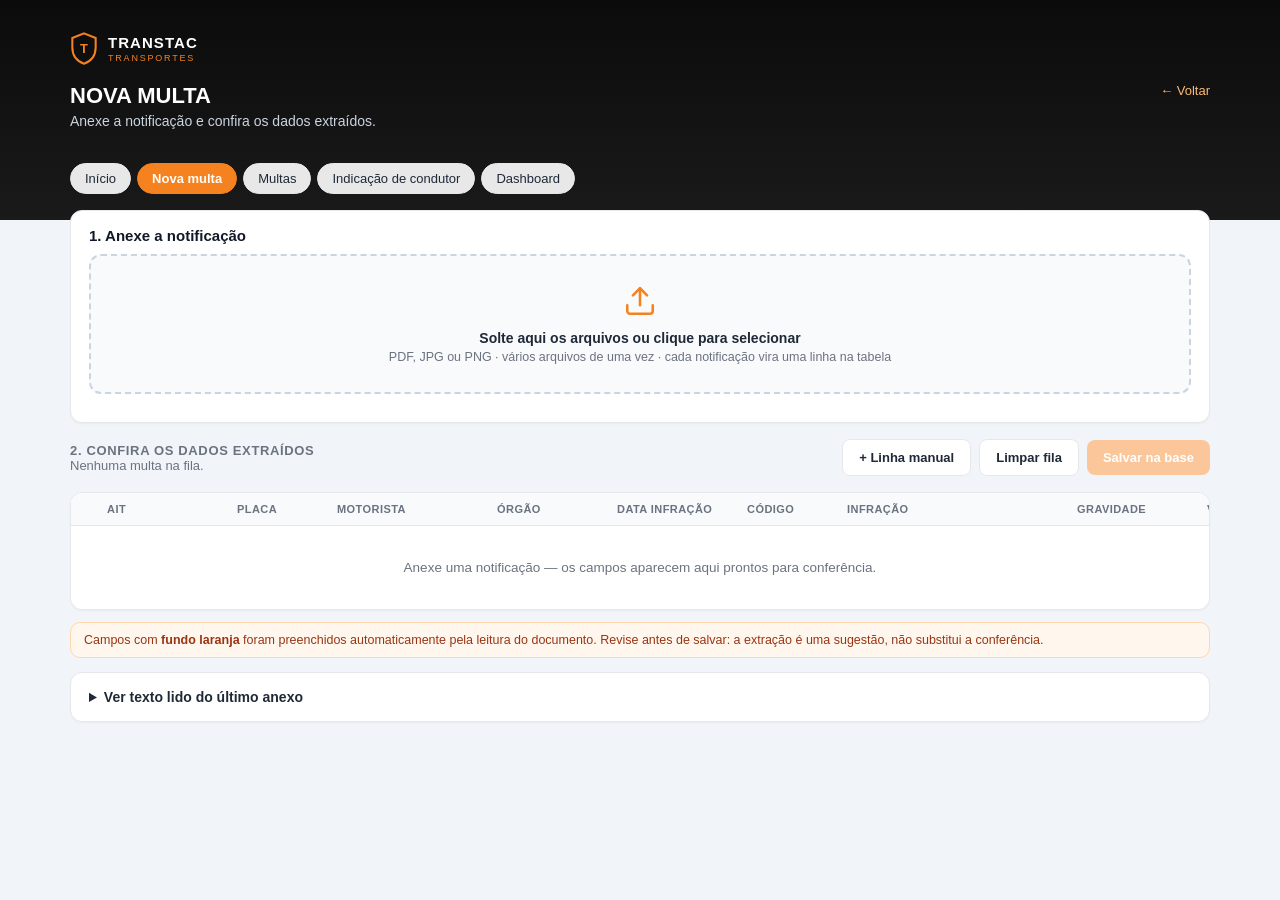
==== cadastro.html @ c2803063 "Initial commit via Netlify [skip ci]" ====
<!DOCTYPE html>
<html lang="pt-BR">
<head>
<meta charset="UTF-8">
<meta name="viewport" content="width=device-width, initial-scale=1.0">
<title>Nova Multa · TRANSTAC</title>
<link rel="stylesheet" href="multas.css">
</head>
<body>
<header></header>

<main>
  <nav class="subnav" id="subnav"></nav>

  <div class="card" style="margin-top:16px">
    <div class="route-name">1. Anexe a notificação</div>
    <div class="dropzone" id="dz">
      <div class="dz-icon">
        <svg width="34" height="34" viewBox="0 0 24 24" fill="none" stroke="currentColor" stroke-width="1.8" stroke-linecap="round" stroke-linejoin="round">
          <path d="M21 15v4a2 2 0 0 1-2 2H5a2 2 0 0 1-2-2v-4"></path>
          <polyline points="17 8 12 3 7 8"></polyline>
          <line x1="12" y1="3" x2="12" y2="15"></line>
        </svg>
      </div>
      <div class="dz-main">Solte aqui os arquivos ou clique para selecionar</div>
      <div class="dz-sub">PDF, JPG ou PNG · vários arquivos de uma vez · cada notificação vira uma linha na tabela</div>
      <input type="file" id="fileInput" multiple accept=".pdf,.jpg,.jpeg,.png,image/*,application/pdf">
    </div>
    <div class="progress" id="prog" style="display:none"><i></i></div>
    <div class="meta" id="progTxt"></div>
    <div class="file-list" id="fileList"></div>
  </div>

  <div class="toolbar">
    <div>
      <div class="section-title" style="margin:0">2. Confira os dados extraídos</div>
      <div class="status" id="resumo">Nenhuma multa na fila.</div>
    </div>
    <div class="row" style="gap:8px">
      <button class="ghost-btn" id="btnLinha">+ Linha manual</button>
      <button class="ghost-btn" id="btnLimpar">Limpar fila</button>
      <button class="save-btn" id="btnSalvar" disabled>Salvar na base</button>
    </div>
  </div>

  <div class="table-wrap">
    <table class="data" id="tabela">
      <thead>
        <tr>
          <th style="width:34px"></th>
          <th style="min-width:130px">AIT</th>
          <th style="min-width:100px">Placa</th>
          <th style="min-width:160px">Motorista</th>
          <th style="min-width:120px">Órgão</th>
          <th style="min-width:130px">Data infração</th>
          <th style="min-width:100px">Código</th>
          <th style="min-width:230px">Infração</th>
          <th style="min-width:130px">Gravidade</th>
          <th style="min-width:120px">Valor</th>
          <th style="min-width:130px">Vencimento</th>
          <th style="min-width:140px">Prazo indicação</th>
          <th style="min-width:150px">Status</th>
          <th style="min-width:110px">Anexo</th>
        </tr>
      </thead>
      <tbody id="tbody"></tbody>
    </table>
    <div class="empty" id="vazio">Anexe uma notificação — os campos aparecem aqui prontos para conferência.</div>
  </div>

  <div class="hint">
    Campos com <b>fundo laranja</b> foram preenchidos automaticamente pela leitura do documento.
    Revise antes de salvar: a extração é uma sugestão, não substitui a conferência.
  </div>

  <details class="card" style="margin-top:14px">
    <summary style="cursor:pointer;font-weight:600;font-size:14px">Ver texto lido do último anexo</summary>
    <pre id="rawText" style="white-space:pre-wrap;font-size:12px;color:#6b7280;margin:12px 0 0;max-height:280px;overflow:auto"></pre>
  </details>
</main>

<script src="app.js"></script>
<script>
montarHeader('NOVA MULTA', 'Anexe a notificação e confira os dados extraídos.', 'index.html');
montarSubnav('cadastro.html');

let fila = [];   // linhas em edicao
let anexos = []; // arquivos processados

const tbody = document.getElementById('tbody');
const vazio = document.getElementById('vazio');
const dz = document.getElementById('dz');
const fileInput = document.getElementById('fileInput');
const prog = document.getElementById('prog');
const progTxt = document.getElementById('progTxt');

/* ---------- dropzone ---------- */
dz.addEventListener('click', () => fileInput.click());
dz.addEventListener('dragover', e => { e.preventDefault(); dz.classList.add('drag'); });
dz.addEventListener('dragleave', () => dz.classList.remove('drag'));
dz.addEventListener('drop', e => {
  e.preventDefault(); dz.classList.remove('drag');
  processar(Array.from(e.dataTransfer.files));
});
fileInput.addEventListener('change', e => { processar(Array.from(e.target.files)); fileInput.value = ''; });

function lerArquivo(f) {
  return new Promise((ok, err) => {
    const r = new FileReader();
    r.onload = () => ok(r.result);
    r.onerror = () => err(new Error('Não foi possível ler ' + f.name));
    r.readAsDataURL(f);
  });
}
function setProgresso(p, txt) {
  prog.style.display = p === null ? 'none' : 'block';
  if (p !== null) prog.firstElementChild.style.width = Math.round(p * 100) + '%';
  progTxt.textContent = txt || '';
}

async function processar(arquivos) {
  if (!arquivos.length) return;
  for (let i = 0; i < arquivos.length; i++) {
    const f = arquivos[i];
    const rotulo = '(' + (i + 1) + '/' + arquivos.length + ') ' + f.name;
    setProgresso(0.05, 'Lendo ' + rotulo + '…');
    try {
      const dataUrl = await lerArquivo(f);
      setProgresso(0.25, 'Extraindo dados de ' + rotulo + '…');
      const r = await api('ocr', {
        arquivo: dataUrl, nome: f.name, mime: f.type,
        onProgress: p => setProgresso(0.25 + p * 0.7, 'Extraindo dados de ' + rotulo + '…')
      });
      document.getElementById('rawText').textContent = r.texto || '(sem texto)';
      const campos = r.campos || {};
      campos.anexoNome = r.anexoNome || f.name;
      campos.anexoUrl = r.anexoUrl || '';
      campos._arquivo = r.anexoUrl ? '' : dataUrl;   // guarda base64 se a API ainda nao salvou
      addLinha(campos);
      anexos.push({ nome: f.name, tamanho: f.size });
      toast('Dados extraídos de ' + f.name);
    } catch (e) {
      toast('Falha em ' + f.name + ': ' + e.message, 5000);
      addLinha({ anexoNome: f.name, _guessed: [] });
    }
  }
  setProgresso(null, '');
  renderAnexos();
}

function renderAnexos() {
  document.getElementById('fileList').innerHTML = anexos.map((a, i) =>
    '<div class="file-item"><span class="fname">' + esc(a.nome) + '</span>' +
    '<span class="fsize">' + (a.tamanho / 1024).toFixed(0) + ' KB</span>' +
    '<button class="fdel" data-i="' + i + '" title="Remover da lista">&times;</button></div>'
  ).join('');
  $$('#fileList .fdel').forEach(b => b.onclick = () => { anexos.splice(+b.dataset.i, 1); renderAnexos(); });
}

/* ---------- tabela ---------- */
function addLinha(campos) {
  const base = {
    id: '', ait: '', placa: '', motorista: '', orgao: '', dataInfracao: '', horaInfracao: '',
    codigoInfracao: '', descricaoInfracao: '', gravidade: '', pontos: '', valor: '',
    vencimento: '', prazoIndicacao: '', statusIndicacao: 'NAO_APLICA', status: 'RECEBIDA',
    local: '', municipio: '', uf: '', observacoes: '', anexoNome: '', anexoUrl: '', _guessed: []
  };
  fila.push(Object.assign(base, campos));
  render();
}

function opt(lista, sel, mapa) {
  return lista.map(o => {
    const v = mapa ? o.v : o, t = mapa ? o.label : o;
    return '<option value="' + esc(v) + '"' + (String(sel) === String(v) ? ' selected' : '') + '>' + esc(t) + '</option>';
  }).join('');
}

function render() {
  vazio.style.display = fila.length ? 'none' : 'block';
  document.getElementById('btnSalvar').disabled = !fila.length;
  document.getElementById('resumo').textContent = fila.length
    ? fila.length + ' multa(s) na fila · total ' + brl(fila.reduce((s, m) => s + numero(m.valor), 0))
    : 'Nenhuma multa na fila.';

  tbody.innerHTML = fila.map((m, i) => {
    const g = k => (m._guessed || []).includes(k) ? ' class="guessed"' : '';
    const inp = (k, tipo, extra) => '<input data-i="' + i + '" data-k="' + k + '" type="' + (tipo || 'text') +
      '" value="' + esc(tipo === 'date' ? iso(m[k]) : m[k]) + '" ' + (extra || '') + '>';
    return '<tr>' +
      '<td class="center"><button class="fdel" data-del="' + i + '" title="Remover linha">&times;</button></td>' +
      '<td' + g('ait') + '>' + inp('ait') + '</td>' +
      '<td' + g('placa') + '>' + inp('placa', 'text', 'style="text-transform:uppercase"') + '</td>' +
      '<td>' + inp('motorista') + '</td>' +
      '<td' + g('orgao') + '><select data-i="' + i + '" data-k="orgao"><option value=""></option>' + opt(ORGAOS, m.orgao) + '</select></td>' +
      '<td' + g('dataInfracao') + '>' + inp('dataInfracao', 'date') + '</td>' +
      '<td' + g('codigoInfracao') + '>' + inp('codigoInfracao') + '</td>' +
      '<td' + g('descricaoInfracao') + '>' + inp('descricaoInfracao') + '</td>' +
      '<td' + g('gravidade') + '><select data-i="' + i + '" data-k="gravidade"><option value=""></option>' +
        GRAVIDADES.map(x => '<option value="' + x + '"' + (m.gravidade === x ? ' selected' : '') + '>' + GRAV_LABEL[x] + '</option>').join('') +
      '</select></td>' +
      '<td' + g('valor') + '>' + inp('valor', 'number', 'step="0.01" min="0"') + '</td>' +
      '<td' + g('vencimento') + '>' + inp('vencimento', 'date') + '</td>' +
      '<td' + g('prazoIndicacao') + '>' + inp('prazoIndicacao', 'date') + '</td>' +
      '<td><select data-i="' + i + '" data-k="status">' + opt(STATUS, m.status, true) + '</select></td>' +
      '<td class="mono" style="font-size:12px;color:#6b7280">' + (m.anexoNome ? esc(m.anexoNome).slice(0, 18) : '—') + '</td>' +
    '</tr>';
  }).join('');

  $$('#tbody input, #tbody select').forEach(el => {
    el.addEventListener('input', () => {
      const m = fila[+el.dataset.i], k = el.dataset.k;
      m[k] = el.type === 'date' ? el.value : el.value;
      if (k === 'placa') m.placa = el.value.toUpperCase().replace(/[^A-Z0-9]/g, '');
      if (k === 'valor') document.getElementById('resumo').textContent =
        fila.length + ' multa(s) na fila · total ' + brl(fila.reduce((s, x) => s + numero(x.valor), 0));
    });
  });
  $$('#tbody [data-del]').forEach(b => b.onclick = () => { fila.splice(+b.dataset.del, 1); render(); });
}

/* ---------- acoes ---------- */
document.getElementById('btnLinha').onclick = () => addLinha({});
document.getElementById('btnLimpar').onclick = () => {
  if (fila.length && !confirm('Descartar as ' + fila.length + ' linha(s) da fila?')) return;
  fila = []; anexos = []; renderAnexos(); render();
};
document.getElementById('btnSalvar').onclick = async () => {
  const faltando = fila.filter(m => !m.placa || !m.dataInfracao);
  if (faltando.length && !confirm(faltando.length + ' linha(s) sem placa ou data da infração. Salvar assim mesmo?')) return;
  const btn = document.getElementById('btnSalvar');
  btn.disabled = true; btn.textContent = 'Salvando…';
  try {
    const itens = fila.map(m => {
      const o = {}; CAMPOS.forEach(k => { if (m[k] !== undefined) o[k] = m[k]; });
      o.valor = numero(m.valor);
      o._arquivo = m._arquivo || '';
      return o;
    });
    await api('salvar', { itens });
    toast('Salvo: ' + itens.length + ' multa(s).');
    fila = []; anexos = []; renderAnexos(); render();
  } catch (e) {
    toast('Erro ao salvar: ' + e.message, 5000);
  } finally {
    btn.textContent = 'Salvar na base'; btn.disabled = !fila.length;
  }
};

render();
</script>
</body>
</html>
---- multas.css ----
/* ==========================================================
   TRANSTAC - Controle de Multas
   Base identica ao shared.css do Portal TRANSTAC + extensoes
   ========================================================== */
:root {
  --bg: #0b0b0c;
  --card: #ffffff;
  --accent: #f5821f;
  --accent-dark: #c2590f;
  --text: #1f2937;
  --muted: #6b7280;
  --border: #e5e7eb;
  --ok: #059669;
  --warn: #d97706;
  --danger: #dc2626;
  --info: #2563eb;
}
* { box-sizing: border-box; }
body {
  margin: 0;
  font-family: -apple-system, BlinkMacSystemFont, "Segoe UI", Roboto, Arial, sans-serif;
  background: linear-gradient(180deg, #0b0b0c 0%, #1a1a1a 220px, #f1f5f9 220px);
  color: var(--text);
  min-height: 100vh;
}
header {
  padding: 32px 20px 16px;
  max-width: 1180px;
  margin: 0 auto;
  display: flex;
  justify-content: space-between;
  align-items: flex-start;
  gap: 12px;
  flex-wrap: wrap;
}
header h1 { color: #fff; font-size: 22px; margin: 0 0 4px; }
header p { color: #cbd5e1; margin: 0; font-size: 14px; }
header a.home-link { color: #fdba74; font-size: 13px; text-decoration: none; }
header a.home-link:hover { text-decoration: underline; }
.brand {
  flex-basis: 100%;
  display: flex;
  align-items: center;
  gap: 10px;
  margin-bottom: 6px;
}
.brand-mark { width: 28px; height: 33px; flex-shrink: 0; color: var(--accent); }
.brand-word {
  font-weight: 800;
  font-size: 15px;
  letter-spacing: 0.07em;
  color: #fff;
  line-height: 1.15;
}
.brand-word small {
  display: block;
  font-weight: 500;
  font-size: 9px;
  letter-spacing: 0.2em;
  color: var(--accent);
  margin-top: 2px;
}
main { max-width: 1180px; margin: 0 auto; padding: 0 20px 60px; }
.narrow { max-width: 960px; }
.toolbar {
  display: flex;
  justify-content: space-between;
  align-items: center;
  margin: 16px 0;
  gap: 12px;
  flex-wrap: wrap;
}
.toolbar .status { font-size: 13px; color: var(--muted); }
button.reload {
  background: #fff;
  border: 1px solid var(--border);
  border-radius: 8px;
  padding: 8px 14px;
  font-size: 13px;
  cursor: pointer;
  color: var(--text);
}
button.reload:hover { background: #f8fafc; }
.grid { display: grid; gap: 14px; }
.card {
  background: var(--card);
  border: 1px solid var(--border);
  border-radius: 12px;
  padding: 16px 18px;
  box-shadow: 0 1px 2px rgba(0,0,0,0.04);
}
.card .route-name {
  font-weight: 600;
  font-size: 15px;
  margin-bottom: 10px;
  color: #111827;
}
.row { display: flex; gap: 10px; flex-wrap: wrap; align-items: center; }
.row .field { flex: 1 1 200px; min-width: 160px; }
.row .field.sm { flex: 1 1 130px; min-width: 120px; }
.row .field.lg { flex: 1 1 100%; }
.row label {
  display: block;
  font-size: 11px;
  text-transform: uppercase;
  letter-spacing: 0.03em;
  color: var(--muted);
  margin-bottom: 4px;
}
.row input,
.row select,
.row textarea {
  width: 100%;
  padding: 9px 10px;
  border-radius: 8px;
  border: 1px solid var(--border);
  font-size: 14px;
  background: #fff;
  font-family: inherit;
}
.row textarea { resize: vertical; min-height: 62px; }
.row input:focus,
.row select:focus,
.row textarea:focus { outline: 2px solid var(--accent); outline-offset: 1px; }
.save-btn {
  background: var(--accent);
  color: #fff;
  border: none;
  border-radius: 8px;
  padding: 10px 16px;
  font-size: 13px;
  font-weight: 600;
  cursor: pointer;
  white-space: nowrap;
}
.save-btn:hover { background: var(--accent-dark); }
.save-btn:disabled { background: #fbc79a; cursor: default; }
.ghost-btn {
  background: #fff;
  color: var(--text);
  border: 1px solid var(--border);
  border-radius: 8px;
  padding: 10px 16px;
  font-size: 13px;
  font-weight: 600;
  cursor: pointer;
}
.ghost-btn:hover { background: #f8fafc; }
.meta { font-size: 11.5px; color: var(--muted); margin-top: 8px; }
.meta.saved { color: var(--ok); }
.toast {
  position: fixed;
  bottom: 20px;
  left: 50%;
  transform: translateX(-50%);
  background: #111827;
  color: #fff;
  padding: 10px 18px;
  border-radius: 8px;
  font-size: 13px;
  opacity: 0;
  pointer-events: none;
  transition: opacity 0.25s ease;
  z-index: 60;
}
.toast.show { opacity: 1; }

/* Hub page */
.hub-grid {
  display: grid;
  grid-template-columns: repeat(auto-fit, minmax(220px, 1fr));
  gap: 16px;
  margin-top: 24px;
}
.hub-card {
  background: #fff;
  border: 1px solid var(--border);
  border-radius: 14px;
  padding: 28px 22px;
  text-decoration: none;
  color: var(--text);
  display: block;
  transition: transform 0.15s ease, box-shadow 0.15s ease;
}
.hub-card:hover { transform: translateY(-2px); box-shadow: 0 8px 20px rgba(0,0,0,0.08); }
.hub-card .tag {
  display: inline-block;
  font-size: 11px;
  text-transform: uppercase;
  letter-spacing: 0.04em;
  color: var(--accent);
  font-weight: 700;
  margin-bottom: 8px;
}
.hub-card h2 { font-size: 18px; margin: 0 0 6px; }
.hub-card p { font-size: 13.5px; color: var(--muted); margin: 0; }

/* ============ Extensoes do modulo de MULTAS ============ */

.subnav {
  display: flex;
  gap: 6px;
  flex-wrap: wrap;
  margin: 18px 0 4px;
}
.subnav a {
  background: rgba(255,255,255,0.9);
  border: 1px solid var(--border);
  border-radius: 999px;
  padding: 7px 14px;
  font-size: 13px;
  text-decoration: none;
  color: var(--text);
  font-weight: 500;
}
.subnav a:hover { background: #fff; border-color: #cbd5e1; }
.subnav a.active {
  background: var(--accent);
  border-color: var(--accent);
  color: #fff;
  font-weight: 600;
}

.section-title {
  font-size: 13px;
  text-transform: uppercase;
  letter-spacing: 0.05em;
  color: var(--muted);
  font-weight: 700;
  margin: 26px 0 10px;
}

/* Dropzone de anexo */
.dropzone {
  border: 2px dashed #cbd5e1;
  border-radius: 12px;
  background: #f8fafc;
  padding: 28px 20px;
  text-align: center;
  cursor: pointer;
  transition: border-color .15s ease, background .15s ease;
}
.dropzone:hover, .dropzone.drag {
  border-color: var(--accent);
  background: #fff7ed;
}
.dropzone .dz-icon { color: var(--accent); margin-bottom: 8px; }
.dropzone .dz-main { font-weight: 600; font-size: 14px; }
.dropzone .dz-sub { font-size: 12.5px; color: var(--muted); margin-top: 4px; }
.dropzone input[type=file] { display: none; }

.file-list { margin-top: 12px; display: grid; gap: 8px; }
.file-item {
  display: flex;
  align-items: center;
  gap: 10px;
  border: 1px solid var(--border);
  border-radius: 10px;
  padding: 9px 12px;
  font-size: 13px;
  background: #fff;
}
.file-item .fname { flex: 1; overflow: hidden; text-overflow: ellipsis; white-space: nowrap; }
.file-item .fsize { color: var(--muted); font-size: 12px; }
.file-item .fdel {
  border: none; background: none; color: var(--muted);
  cursor: pointer; font-size: 16px; line-height: 1;
}
.file-item .fdel:hover { color: var(--danger); }

.progress {
  height: 6px;
  background: #e5e7eb;
  border-radius: 999px;
  overflow: hidden;
  margin-top: 12px;
}
.progress > i {
  display: block;
  height: 100%;
  width: 0;
  background: var(--accent);
  transition: width .3s ease;
}

/* Tabelas */
.table-wrap {
  background: #fff;
  border: 1px solid var(--border);
  border-radius: 12px;
  overflow: auto;
  box-shadow: 0 1px 2px rgba(0,0,0,0.04);
}
table.data {
  width: 100%;
  border-collapse: collapse;
  font-size: 13px;
  min-width: 860px;
}
table.data thead th {
  position: sticky;
  top: 0;
  background: #f8fafc;
  text-align: left;
  font-size: 11px;
  text-transform: uppercase;
  letter-spacing: 0.04em;
  color: var(--muted);
  font-weight: 700;
  padding: 10px 12px;
  border-bottom: 1px solid var(--border);
  white-space: nowrap;
}
table.data tbody td {
  padding: 10px 12px;
  border-bottom: 1px solid #f1f5f9;
  vertical-align: middle;
}
table.data tbody tr:hover { background: #fffaf5; }
table.data tbody tr:last-child td { border-bottom: none; }
table.data td.num { text-align: right; font-variant-numeric: tabular-nums; white-space: nowrap; }
table.data td.center { text-align: center; }
table.data .mono { font-variant-numeric: tabular-nums; }
table.data input, table.data select {
  width: 100%;
  padding: 6px 8px;
  border: 1px solid transparent;
  border-radius: 6px;
  font-size: 13px;
  background: transparent;
  font-family: inherit;
  color: inherit;
}
table.data input:hover, table.data select:hover { border-color: var(--border); background: #fff; }
table.data input:focus, table.data select:focus {
  outline: 2px solid var(--accent);
  outline-offset: 0;
  background: #fff;
}
table.data td.guessed input { background: #fff7ed; border-color: #fed7aa; }

.empty {
  padding: 34px 20px;
  text-align: center;
  color: var(--muted);
  font-size: 13.5px;
}

/* Badges de status */
.badge {
  display: inline-block;
  padding: 3px 9px;
  border-radius: 999px;
  font-size: 11px;
  font-weight: 700;
  letter-spacing: 0.02em;
  white-space: nowrap;
  border: 1px solid transparent;
}
.badge.recebida   { background:#eff6ff; color:#1d4ed8; border-color:#bfdbfe; }
.badge.indicacao  { background:#f5f3ff; color:#6d28d9; border-color:#ddd6fe; }
.badge.recurso    { background:#fefce8; color:#a16207; border-color:#fde68a; }
.badge.apagar     { background:#fff7ed; color:#c2410c; border-color:#fed7aa; }
.badge.paga       { background:#ecfdf5; color:#047857; border-color:#a7f3d0; }
.badge.cancelada  { background:#f3f4f6; color:#4b5563; border-color:#e5e7eb; }
.badge.vencida    { background:#fef2f2; color:#b91c1c; border-color:#fecaca; }
.badge.leve       { background:#ecfdf5; color:#047857; border-color:#a7f3d0; }
.badge.media      { background:#fefce8; color:#a16207; border-color:#fde68a; }
.badge.grave      { background:#fff7ed; color:#c2410c; border-color:#fed7aa; }
.badge.gravissima { background:#fef2f2; color:#b91c1c; border-color:#fecaca; }

.pill-prazo { font-size: 12px; font-weight: 600; white-space: nowrap; }
.pill-prazo.ok { color: var(--ok); }
.pill-prazo.warn { color: var(--warn); }
.pill-prazo.late { color: var(--danger); }

/* KPIs */
.kpi-grid {
  display: grid;
  grid-template-columns: repeat(auto-fit, minmax(190px, 1fr));
  gap: 14px;
  margin-top: 8px;
}
.kpi {
  background: #fff;
  border: 1px solid var(--border);
  border-radius: 12px;
  padding: 16px 18px;
  box-shadow: 0 1px 2px rgba(0,0,0,0.04);
}
.kpi .kpi-label {
  font-size: 11px;
  text-transform: uppercase;
  letter-spacing: 0.04em;
  color: var(--muted);
  font-weight: 700;
}
.kpi .kpi-value {
  font-size: 26px;
  font-weight: 800;
  margin-top: 6px;
  color: #111827;
  font-variant-numeric: tabular-nums;
}
.kpi .kpi-sub { font-size: 12px; color: var(--muted); margin-top: 2px; }
.kpi.accent { border-left: 4px solid var(--accent); }
.kpi.danger { border-left: 4px solid var(--danger); }
.kpi.ok { border-left: 4px solid var(--ok); }
.kpi.warn { border-left: 4px solid var(--warn); }

.chart-grid {
  display: grid;
  grid-template-columns: repeat(auto-fit, minmax(320px, 1fr));
  gap: 14px;
  margin-top: 14px;
}
.bar-row {
  display: grid;
  grid-template-columns: 150px 1fr 78px;
  gap: 10px;
  align-items: center;
  font-size: 13px;
  margin-bottom: 9px;
}
.bar-row .bar-track { background: #f1f5f9; border-radius: 999px; height: 10px; overflow: hidden; }
.bar-row .bar-fill { height: 100%; background: var(--accent); border-radius: 999px; }
.bar-row .bar-val { text-align: right; font-variant-numeric: tabular-nums; color: var(--muted); }
.bar-row .bar-label { overflow: hidden; text-overflow: ellipsis; white-space: nowrap; }

/* Modal */
.modal-backdrop {
  position: fixed; inset: 0;
  background: rgba(15,23,42,0.5);
  display: none;
  align-items: flex-start;
  justify-content: center;
  padding: 40px 16px;
  overflow: auto;
  z-index: 50;
}
.modal-backdrop.show { display: flex; }
.modal {
  background: #fff;
  border-radius: 14px;
  width: 100%;
  max-width: 760px;
  padding: 22px;
  box-shadow: 0 20px 50px rgba(0,0,0,0.25);
}
.modal h3 { margin: 0 0 4px; font-size: 17px; }
.modal .modal-sub { color: var(--muted); font-size: 13px; margin: 0 0 14px; }
.modal-actions { display: flex; justify-content: flex-end; gap: 8px; margin-top: 18px; }

.hint {
  background: #fff7ed;
  border: 1px solid #fed7aa;
  color: #9a3412;
  border-radius: 10px;
  padding: 10px 13px;
  font-size: 12.5px;
  margin-top: 12px;
}
.hint b { font-weight: 700; }

.linkish {
  color: var(--accent-dark);
  text-decoration: none;
  font-weight: 600;
  font-size: 12.5px;
}
.linkish:hover { text-decoration: underline; }

@media (max-width: 640px) {
  header h1 { font-size: 19px; }
  .bar-row { grid-template-columns: 108px 1fr 66px; }
}
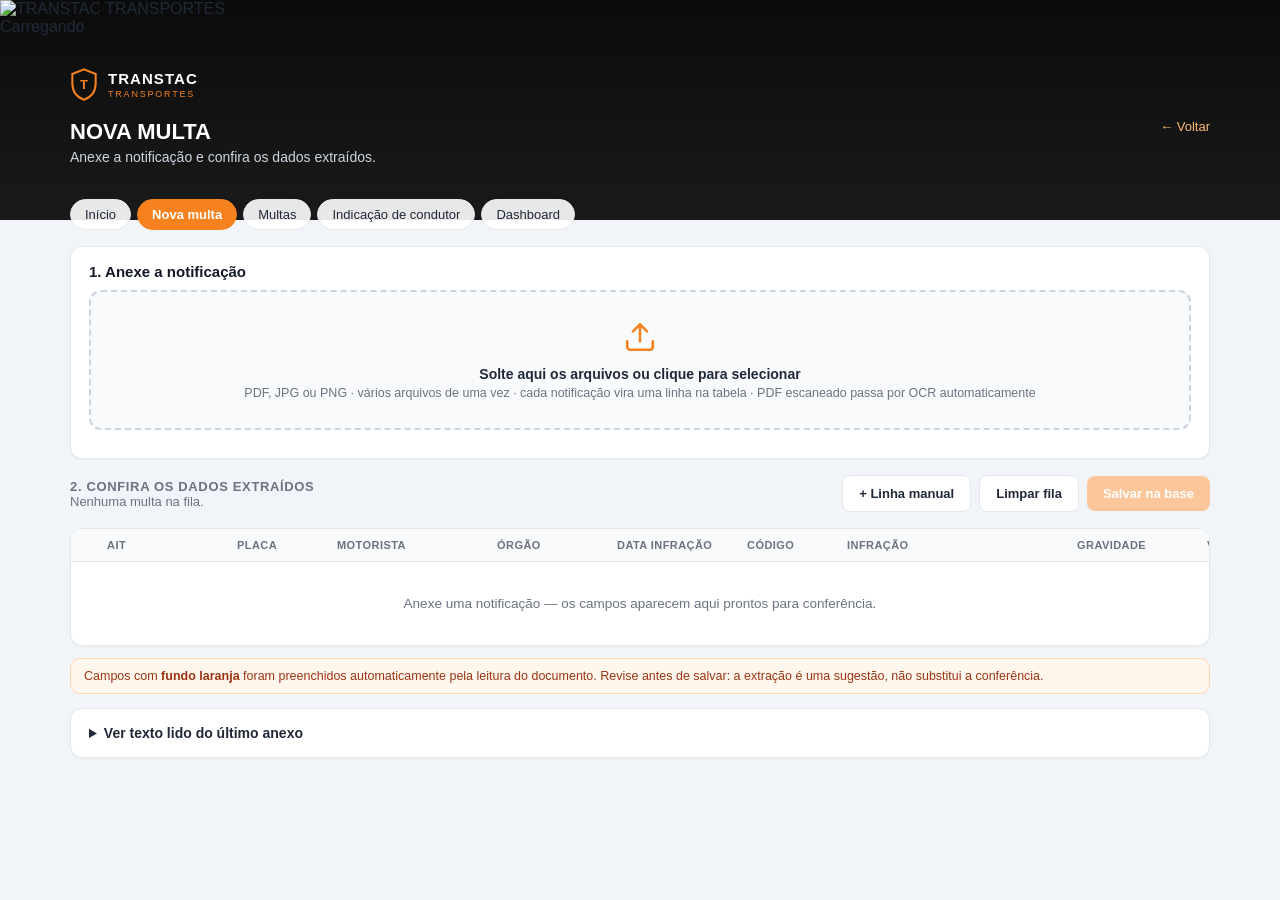
==== commit bf17ac3d: "Update cadastro.html" ====
--- a/cadastro.html
+++ b/cadastro.html
@@ -3,10 +3,18 @@
 <head>
 <meta charset="UTF-8">
 <meta name="viewport" content="width=device-width, initial-scale=1.0">
+<meta name="theme-color" content="#0b0b0c">
 <title>Nova Multa · TRANSTAC</title>
+<link rel="icon" href="logo-transtac.png">
 <link rel="stylesheet" href="multas.css">
 </head>
 <body>
+<div id="splash">
+  <img class="splash-logo" src="logo-transtac.png" alt="TRANSTAC TRANSPORTES">
+  <div class="splash-bar"><i></i></div>
+  <div class="splash-txt">Carregando</div>
+</div>
+<script>setTimeout(function(){var s=document.getElementById('splash');if(s)s.remove();},6000);</script>
 <header></header>
 
 <main>
@@ -23,7 +31,7 @@
         </svg>
       </div>
       <div class="dz-main">Solte aqui os arquivos ou clique para selecionar</div>
-      <div class="dz-sub">PDF, JPG ou PNG · vários arquivos de uma vez · cada notificação vira uma linha na tabela</div>
+      <div class="dz-sub">PDF, JPG ou PNG · vários arquivos de uma vez · cada notificação vira uma linha na tabela · PDF escaneado passa por OCR automaticamente</div>
       <input type="file" id="fileInput" multiple accept=".pdf,.jpg,.jpeg,.png,image/*,application/pdf">
     </div>
     <div class="progress" id="prog" style="display:none"><i></i></div>
@@ -75,7 +83,7 @@
 
   <details class="card" style="margin-top:14px">
     <summary style="cursor:pointer;font-weight:600;font-size:14px">Ver texto lido do último anexo</summary>
-    <pre id="rawText" style="white-space:pre-wrap;font-size:12px;color:#6b7280;margin:12px 0 0;max-height:280px;overflow:auto"></pre>
+    <pre id="rawText" style="white-space:pre-wrap;font-size:12px;color:var(--muted);margin:12px 0 0;max-height:280px;overflow:auto"></pre>
   </details>
 </main>
 
@@ -203,7 +211,7 @@
       '<td' + g('vencimento') + '>' + inp('vencimento', 'date') + '</td>' +
       '<td' + g('prazoIndicacao') + '>' + inp('prazoIndicacao', 'date') + '</td>' +
       '<td><select data-i="' + i + '" data-k="status">' + opt(STATUS, m.status, true) + '</select></td>' +
-      '<td class="mono" style="font-size:12px;color:#6b7280">' + (m.anexoNome ? esc(m.anexoNome).slice(0, 18) : '—') + '</td>' +
+      '<td class="mono" style="font-size:12px">' + (m.anexoNome ? esc(m.anexoNome).slice(0, 18) : '—') + '</td>' +
     '</tr>';
   }).join('');
 
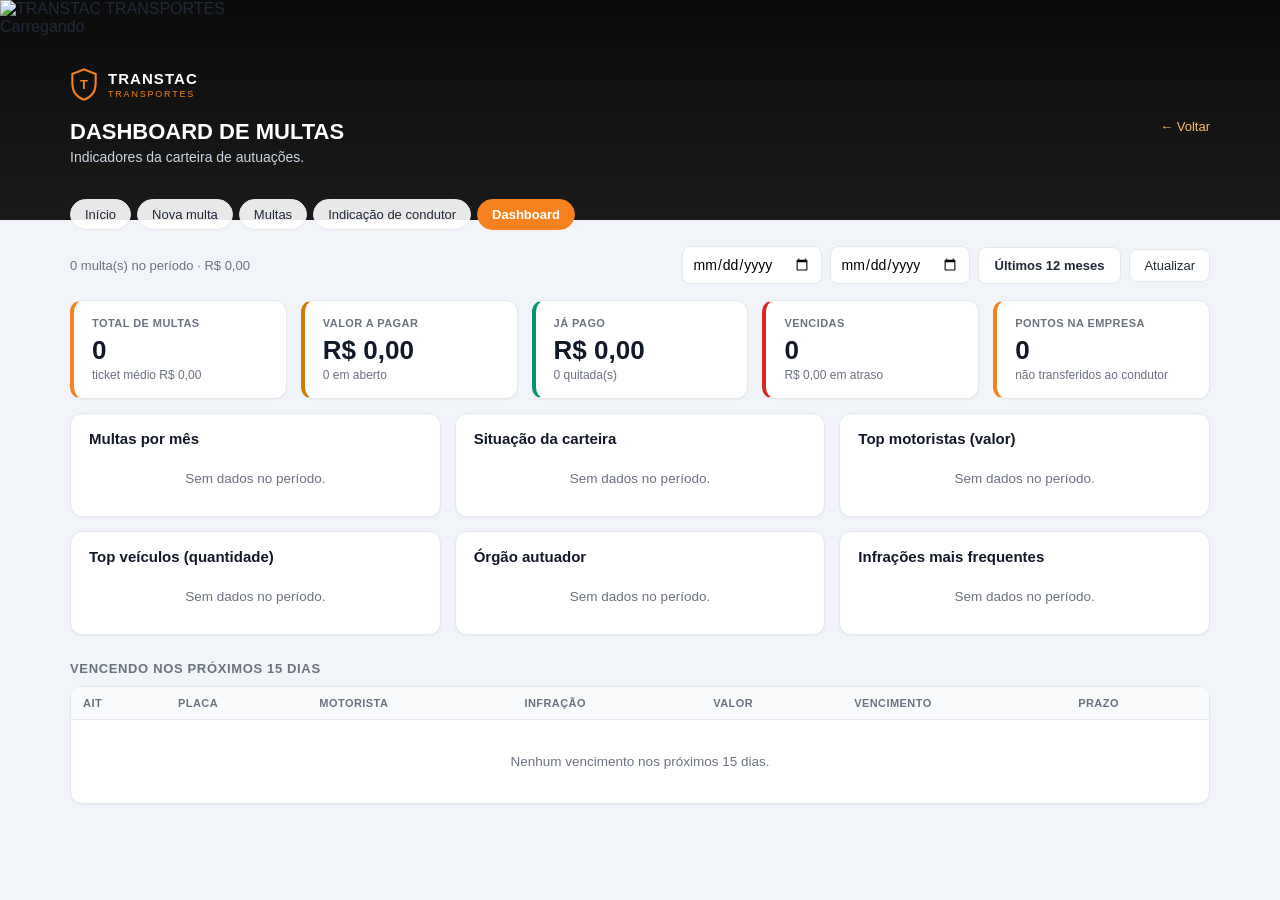
==== commit 3a11909c: "Update cadastro.html" ====
--- a/cadastro.html
+++ b/cadastro.html
@@ -4,7 +4,7 @@
 <meta charset="UTF-8">
 <meta name="viewport" content="width=device-width, initial-scale=1.0">
 <meta name="theme-color" content="#0b0b0c">
-<title>Nova Multa · TRANSTAC</title>
+<title>Dashboard de Multas · TRANSTAC</title>
 <link rel="icon" href="logo-transtac.png">
 <link rel="stylesheet" href="multas.css">
 </head>
@@ -20,242 +20,152 @@
 <main>
   <nav class="subnav" id="subnav"></nav>
 
-  <div class="card" style="margin-top:16px">
-    <div class="route-name">1. Anexe a notificação</div>
-    <div class="dropzone" id="dz">
-      <div class="dz-icon">
-        <svg width="34" height="34" viewBox="0 0 24 24" fill="none" stroke="currentColor" stroke-width="1.8" stroke-linecap="round" stroke-linejoin="round">
-          <path d="M21 15v4a2 2 0 0 1-2 2H5a2 2 0 0 1-2-2v-4"></path>
-          <polyline points="17 8 12 3 7 8"></polyline>
-          <line x1="12" y1="3" x2="12" y2="15"></line>
-        </svg>
-      </div>
-      <div class="dz-main">Solte aqui os arquivos ou clique para selecionar</div>
-      <div class="dz-sub">PDF, JPG ou PNG · vários arquivos de uma vez · cada notificação vira uma linha na tabela · PDF escaneado passa por OCR automaticamente</div>
-      <input type="file" id="fileInput" multiple accept=".pdf,.jpg,.jpeg,.png,image/*,application/pdf">
-    </div>
-    <div class="progress" id="prog" style="display:none"><i></i></div>
-    <div class="meta" id="progTxt"></div>
-    <div class="file-list" id="fileList"></div>
-  </div>
-
   <div class="toolbar">
-    <div>
-      <div class="section-title" style="margin:0">2. Confira os dados extraídos</div>
-      <div class="status" id="resumo">Nenhuma multa na fila.</div>
-    </div>
+    <div class="status" id="resumo">Carregando…</div>
     <div class="row" style="gap:8px">
-      <button class="ghost-btn" id="btnLinha">+ Linha manual</button>
-      <button class="ghost-btn" id="btnLimpar">Limpar fila</button>
-      <button class="save-btn" id="btnSalvar" disabled>Salvar na base</button>
+      <div class="field sm"><input type="date" id="fde" title="Infração de"></div>
+      <div class="field sm"><input type="date" id="fate" title="Infração até"></div>
+      <button class="ghost-btn" id="btn12m">Últimos 12 meses</button>
+      <button class="reload" id="btnReload">Atualizar</button>
     </div>
   </div>
 
-  <div class="table-wrap">
-    <table class="data" id="tabela">
-      <thead>
-        <tr>
-          <th style="width:34px"></th>
-          <th style="min-width:130px">AIT</th>
-          <th style="min-width:100px">Placa</th>
-          <th style="min-width:160px">Motorista</th>
-          <th style="min-width:120px">Órgão</th>
-          <th style="min-width:130px">Data infração</th>
-          <th style="min-width:100px">Código</th>
-          <th style="min-width:230px">Infração</th>
-          <th style="min-width:130px">Gravidade</th>
-          <th style="min-width:120px">Valor</th>
-          <th style="min-width:130px">Vencimento</th>
-          <th style="min-width:140px">Prazo indicação</th>
-          <th style="min-width:150px">Status</th>
-          <th style="min-width:110px">Anexo</th>
-        </tr>
-      </thead>
-      <tbody id="tbody"></tbody>
-    </table>
-    <div class="empty" id="vazio">Anexe uma notificação — os campos aparecem aqui prontos para conferência.</div>
+  <div class="kpi-grid" id="kpis"></div>
+
+  <div class="chart-grid">
+    <div class="card">
+      <div class="route-name">Multas por mês</div>
+      <div id="chMes"></div>
+    </div>
+    <div class="card">
+      <div class="route-name">Situação da carteira</div>
+      <div id="chStatus"></div>
+    </div>
+    <div class="card">
+      <div class="route-name">Top motoristas (valor)</div>
+      <div id="chMotorista"></div>
+    </div>
+    <div class="card">
+      <div class="route-name">Top veículos (quantidade)</div>
+      <div id="chPlaca"></div>
+    </div>
+    <div class="card">
+      <div class="route-name">Órgão autuador</div>
+      <div id="chOrgao"></div>
+    </div>
+    <div class="card">
+      <div class="route-name">Infrações mais frequentes</div>
+      <div id="chInfracao"></div>
+    </div>
   </div>
 
-  <div class="hint">
-    Campos com <b>fundo laranja</b> foram preenchidos automaticamente pela leitura do documento.
-    Revise antes de salvar: a extração é uma sugestão, não substitui a conferência.
+  <div class="section-title">Vencendo nos próximos 15 dias</div>
+  <div class="table-wrap">
+    <table class="data">
+      <thead><tr><th>AIT</th><th>Placa</th><th>Motorista</th><th>Infração</th><th class="num">Valor</th><th>Vencimento</th><th>Prazo</th></tr></thead>
+      <tbody id="tbVenc"></tbody>
+    </table>
+    <div class="empty" id="vazioVenc" style="display:none">Nenhum vencimento nos próximos 15 dias.</div>
   </div>
-
-  <details class="card" style="margin-top:14px">
-    <summary style="cursor:pointer;font-weight:600;font-size:14px">Ver texto lido do último anexo</summary>
-    <pre id="rawText" style="white-space:pre-wrap;font-size:12px;color:var(--muted);margin:12px 0 0;max-height:280px;overflow:auto"></pre>
-  </details>
 </main>
 
 <script src="app.js"></script>
 <script>
-montarHeader('NOVA MULTA', 'Anexe a notificação e confira os dados extraídos.', 'index.html');
-montarSubnav('cadastro.html');
+montarHeader('DASHBOARD DE MULTAS', 'Indicadores da carteira de autuações.', 'index.html');
+montarSubnav('dashboard.html');
 
-let fila = [];   // linhas em edicao
-let anexos = []; // arquivos processados
+let dados = [];
 
-const tbody = document.getElementById('tbody');
-const vazio = document.getElementById('vazio');
-const dz = document.getElementById('dz');
-const fileInput = document.getElementById('fileInput');
-const prog = document.getElementById('prog');
-const progTxt = document.getElementById('progTxt');
-
-/* ---------- dropzone ---------- */
-dz.addEventListener('click', () => fileInput.click());
-dz.addEventListener('dragover', e => { e.preventDefault(); dz.classList.add('drag'); });
-dz.addEventListener('dragleave', () => dz.classList.remove('drag'));
-dz.addEventListener('drop', e => {
-  e.preventDefault(); dz.classList.remove('drag');
-  processar(Array.from(e.dataTransfer.files));
-});
-fileInput.addEventListener('change', e => { processar(Array.from(e.target.files)); fileInput.value = ''; });
-
-function lerArquivo(f) {
-  return new Promise((ok, err) => {
-    const r = new FileReader();
-    r.onload = () => ok(r.result);
-    r.onerror = () => err(new Error('Não foi possível ler ' + f.name));
-    r.readAsDataURL(f);
-  });
-}
-function setProgresso(p, txt) {
-  prog.style.display = p === null ? 'none' : 'block';
-  if (p !== null) prog.firstElementChild.style.width = Math.round(p * 100) + '%';
-  progTxt.textContent = txt || '';
-}
-
-async function processar(arquivos) {
-  if (!arquivos.length) return;
-  for (let i = 0; i < arquivos.length; i++) {
-    const f = arquivos[i];
-    const rotulo = '(' + (i + 1) + '/' + arquivos.length + ') ' + f.name;
-    setProgresso(0.05, 'Lendo ' + rotulo + '…');
-    try {
-      const dataUrl = await lerArquivo(f);
-      setProgresso(0.25, 'Extraindo dados de ' + rotulo + '…');
-      const r = await api('ocr', {
-        arquivo: dataUrl, nome: f.name, mime: f.type,
-        onProgress: p => setProgresso(0.25 + p * 0.7, 'Extraindo dados de ' + rotulo + '…')
-      });
-      document.getElementById('rawText').textContent = r.texto || '(sem texto)';
-      const campos = r.campos || {};
-      campos.anexoNome = r.anexoNome || f.name;
-      campos.anexoUrl = r.anexoUrl || '';
-      campos._arquivo = r.anexoUrl ? '' : dataUrl;   // guarda base64 se a API ainda nao salvou
-      addLinha(campos);
-      anexos.push({ nome: f.name, tamanho: f.size });
-      toast('Dados extraídos de ' + f.name);
-    } catch (e) {
-      toast('Falha em ' + f.name + ': ' + e.message, 5000);
-      addLinha({ anexoNome: f.name, _guessed: [] });
-    }
-  }
-  setProgresso(null, '');
-  renderAnexos();
-}
-
-function renderAnexos() {
-  document.getElementById('fileList').innerHTML = anexos.map((a, i) =>
-    '<div class="file-item"><span class="fname">' + esc(a.nome) + '</span>' +
-    '<span class="fsize">' + (a.tamanho / 1024).toFixed(0) + ' KB</span>' +
-    '<button class="fdel" data-i="' + i + '" title="Remover da lista">&times;</button></div>'
-  ).join('');
-  $$('#fileList .fdel').forEach(b => b.onclick = () => { anexos.splice(+b.dataset.i, 1); renderAnexos(); });
-}
-
-/* ---------- tabela ---------- */
-function addLinha(campos) {
-  const base = {
-    id: '', ait: '', placa: '', motorista: '', orgao: '', dataInfracao: '', horaInfracao: '',
-    codigoInfracao: '', descricaoInfracao: '', gravidade: '', pontos: '', valor: '',
-    vencimento: '', prazoIndicacao: '', statusIndicacao: 'NAO_APLICA', status: 'RECEBIDA',
-    local: '', municipio: '', uf: '', observacoes: '', anexoNome: '', anexoUrl: '', _guessed: []
-  };
-  fila.push(Object.assign(base, campos));
+async function carregar() {
+  try { dados = await api('listar'); } catch (e) { toast('Erro: ' + e.message); dados = []; }
   render();
 }
 
-function opt(lista, sel, mapa) {
-  return lista.map(o => {
-    const v = mapa ? o.v : o, t = mapa ? o.label : o;
-    return '<option value="' + esc(v) + '"' + (String(sel) === String(v) ? ' selected' : '') + '>' + esc(t) + '</option>';
-  }).join('');
+function barras(mapa, formato, limite) {
+  const itens = Object.entries(mapa).sort((a, b) => b[1] - a[1]).slice(0, limite || 8);
+  if (!itens.length) return '<div class="empty" style="padding:14px">Sem dados no período.</div>';
+  const max = Math.max.apply(null, itens.map(i => i[1])) || 1;
+  return itens.map(([k, v]) =>
+    '<div class="bar-row"><div class="bar-label" title="' + esc(k) + '">' + esc(k) + '</div>' +
+    '<div class="bar-track"><div class="bar-fill" style="width:' + Math.max(2, (v / max) * 100) + '%"></div></div>' +
+    '<div class="bar-val">' + (formato === 'brl' ? brl(v) : v) + '</div></div>'
+  ).join('');
 }
 
 function render() {
-  vazio.style.display = fila.length ? 'none' : 'block';
-  document.getElementById('btnSalvar').disabled = !fila.length;
-  document.getElementById('resumo').textContent = fila.length
-    ? fila.length + ' multa(s) na fila · total ' + brl(fila.reduce((s, m) => s + numero(m.valor), 0))
-    : 'Nenhuma multa na fila.';
+  const lista = aplicarFiltros(dados, { de: fde.value, ate: fate.value });
+  const totalGeral = lista.reduce((s, m) => s + numero(m.valor), 0);
+  const pagas = lista.filter(m => m.status === 'PAGA');
+  const aPagar = lista.filter(m => m.status === 'A_PAGAR');
+  const vencidas = aPagar.filter(m => { const d = diasAte(m.vencimento); return d !== null && d < 0; });
+  const pontos = lista.filter(m => m.statusIndicacao !== 'ACEITA').reduce((s, m) => s + numero(m.pontos), 0);
+  const ticket = lista.length ? totalGeral / lista.length : 0;
 
-  tbody.innerHTML = fila.map((m, i) => {
-    const g = k => (m._guessed || []).includes(k) ? ' class="guessed"' : '';
-    const inp = (k, tipo, extra) => '<input data-i="' + i + '" data-k="' + k + '" type="' + (tipo || 'text') +
-      '" value="' + esc(tipo === 'date' ? iso(m[k]) : m[k]) + '" ' + (extra || '') + '>';
-    return '<tr>' +
-      '<td class="center"><button class="fdel" data-del="' + i + '" title="Remover linha">&times;</button></td>' +
-      '<td' + g('ait') + '>' + inp('ait') + '</td>' +
-      '<td' + g('placa') + '>' + inp('placa', 'text', 'style="text-transform:uppercase"') + '</td>' +
-      '<td>' + inp('motorista') + '</td>' +
-      '<td' + g('orgao') + '><select data-i="' + i + '" data-k="orgao"><option value=""></option>' + opt(ORGAOS, m.orgao) + '</select></td>' +
-      '<td' + g('dataInfracao') + '>' + inp('dataInfracao', 'date') + '</td>' +
-      '<td' + g('codigoInfracao') + '>' + inp('codigoInfracao') + '</td>' +
-      '<td' + g('descricaoInfracao') + '>' + inp('descricaoInfracao') + '</td>' +
-      '<td' + g('gravidade') + '><select data-i="' + i + '" data-k="gravidade"><option value=""></option>' +
-        GRAVIDADES.map(x => '<option value="' + x + '"' + (m.gravidade === x ? ' selected' : '') + '>' + GRAV_LABEL[x] + '</option>').join('') +
-      '</select></td>' +
-      '<td' + g('valor') + '>' + inp('valor', 'number', 'step="0.01" min="0"') + '</td>' +
-      '<td' + g('vencimento') + '>' + inp('vencimento', 'date') + '</td>' +
-      '<td' + g('prazoIndicacao') + '>' + inp('prazoIndicacao', 'date') + '</td>' +
-      '<td><select data-i="' + i + '" data-k="status">' + opt(STATUS, m.status, true) + '</select></td>' +
-      '<td class="mono" style="font-size:12px">' + (m.anexoNome ? esc(m.anexoNome).slice(0, 18) : '—') + '</td>' +
-    '</tr>';
-  }).join('');
+  document.getElementById('resumo').textContent =
+    lista.length + ' multa(s) no período · ' + brl(totalGeral);
 
-  $$('#tbody input, #tbody select').forEach(el => {
-    el.addEventListener('input', () => {
-      const m = fila[+el.dataset.i], k = el.dataset.k;
-      m[k] = el.type === 'date' ? el.value : el.value;
-      if (k === 'placa') m.placa = el.value.toUpperCase().replace(/[^A-Z0-9]/g, '');
-      if (k === 'valor') document.getElementById('resumo').textContent =
-        fila.length + ' multa(s) na fila · total ' + brl(fila.reduce((s, x) => s + numero(x.valor), 0));
-    });
+  document.getElementById('kpis').innerHTML = [
+    ['accent', 'Total de multas', lista.length, 'ticket médio ' + brl(ticket)],
+    ['warn', 'Valor a pagar', brl(aPagar.reduce((s, m) => s + numero(m.valor), 0)), aPagar.length + ' em aberto'],
+    ['ok', 'Já pago', brl(pagas.reduce((s, m) => s + numero(m.valor), 0)), pagas.length + ' quitada(s)'],
+    ['danger', 'Vencidas', vencidas.length, brl(vencidas.reduce((s, m) => s + numero(m.valor), 0)) + ' em atraso'],
+    ['accent', 'Pontos na empresa', pontos, 'não transferidos ao condutor']
+  ].map(([c, l, v, s]) =>
+    '<div class="kpi ' + c + '"><div class="kpi-label">' + l + '</div><div class="kpi-value">' + v + '</div><div class="kpi-sub">' + s + '</div></div>'
+  ).join('');
+
+  const porMes = {}, porStatus = {}, porMot = {}, porPlaca = {}, porOrgao = {}, porInfr = {};
+  const MES = ['jan', 'fev', 'mar', 'abr', 'mai', 'jun', 'jul', 'ago', 'set', 'out', 'nov', 'dez'];
+  lista.forEach(m => {
+    const d = toDate(m.dataInfracao);
+    if (d) { const k = MES[d.getMonth()] + '/' + String(d.getFullYear()).slice(2); porMes[k] = (porMes[k] || 0) + 1; }
+    const st = statusInfo(m.status).label; porStatus[st] = (porStatus[st] || 0) + 1;
+    const mot = m.motorista || 'Não indicado'; porMot[mot] = (porMot[mot] || 0) + numero(m.valor);
+    if (m.placa) porPlaca[m.placa] = (porPlaca[m.placa] || 0) + 1;
+    const org = m.orgao || 'Não informado'; porOrgao[org] = (porOrgao[org] || 0) + 1;
+    const inf = (m.descricaoInfracao || m.codigoInfracao || 'Não informada').slice(0, 42);
+    porInfr[inf] = (porInfr[inf] || 0) + 1;
   });
-  $$('#tbody [data-del]').forEach(b => b.onclick = () => { fila.splice(+b.dataset.del, 1); render(); });
+
+  // mes em ordem cronologica
+  const mesOrd = {};
+  Object.keys(porMes).sort((a, b) => {
+    const pa = a.split('/'), pb = b.split('/');
+    return (+pa[1] - +pb[1]) || (MES.indexOf(pa[0]) - MES.indexOf(pb[0]));
+  }).forEach(k => mesOrd[k] = porMes[k]);
+
+  chMes.innerHTML = barras(mesOrd, null, 12);
+  chStatus.innerHTML = barras(porStatus, null, 8);
+  chMotorista.innerHTML = barras(porMot, 'brl', 8);
+  chPlaca.innerHTML = barras(porPlaca, null, 8);
+  chOrgao.innerHTML = barras(porOrgao, null, 8);
+  chInfracao.innerHTML = barras(porInfr, null, 8);
+
+  const venc = lista.filter(m => {
+    if (['PAGA', 'CANCELADA'].includes(m.status)) return false;
+    const d = diasAte(m.vencimento);
+    return d !== null && d <= 15;
+  }).sort((a, b) => (toDate(a.vencimento) || 0) - (toDate(b.vencimento) || 0));
+
+  document.getElementById('vazioVenc').style.display = venc.length ? 'none' : 'block';
+  document.getElementById('tbVenc').innerHTML = venc.map(m =>
+    '<tr><td class="mono">' + esc(m.ait || '—') + '</td>' +
+    '<td class="mono"><b>' + esc(m.placa || '—') + '</b></td>' +
+    '<td>' + esc(m.motorista || '—') + '</td>' +
+    '<td>' + esc(m.descricaoInfracao || '—').slice(0, 60) + '</td>' +
+    '<td class="num">' + brl(numero(m.valor)) + '</td>' +
+    '<td class="mono">' + br(m.vencimento) + '</td>' +
+    '<td>' + pillPrazo(m.vencimento) + '</td></tr>'
+  ).join('');
 }
 
-/* ---------- acoes ---------- */
-document.getElementById('btnLinha').onclick = () => addLinha({});
-document.getElementById('btnLimpar').onclick = () => {
-  if (fila.length && !confirm('Descartar as ' + fila.length + ' linha(s) da fila?')) return;
-  fila = []; anexos = []; renderAnexos(); render();
+btn12m.onclick = () => {
+  const a = new Date(); const d = new Date(a.getFullYear() - 1, a.getMonth(), a.getDate());
+  fde.value = iso(d); fate.value = iso(a); render();
 };
-document.getElementById('btnSalvar').onclick = async () => {
-  const faltando = fila.filter(m => !m.placa || !m.dataInfracao);
-  if (faltando.length && !confirm(faltando.length + ' linha(s) sem placa ou data da infração. Salvar assim mesmo?')) return;
-  const btn = document.getElementById('btnSalvar');
-  btn.disabled = true; btn.textContent = 'Salvando…';
-  try {
-    const itens = fila.map(m => {
-      const o = {}; CAMPOS.forEach(k => { if (m[k] !== undefined) o[k] = m[k]; });
-      o.valor = numero(m.valor);
-      o._arquivo = m._arquivo || '';
-      return o;
-    });
-    await api('salvar', { itens });
-    toast('Salvo: ' + itens.length + ' multa(s).');
-    fila = []; anexos = []; renderAnexos(); render();
-  } catch (e) {
-    toast('Erro ao salvar: ' + e.message, 5000);
-  } finally {
-    btn.textContent = 'Salvar na base'; btn.disabled = !fila.length;
-  }
-};
-
-render();
+[fde, fate].forEach(el => el.addEventListener('input', render));
+btnReload.onclick = carregar;
+carregar();
 </script>
 </body>
 </html>
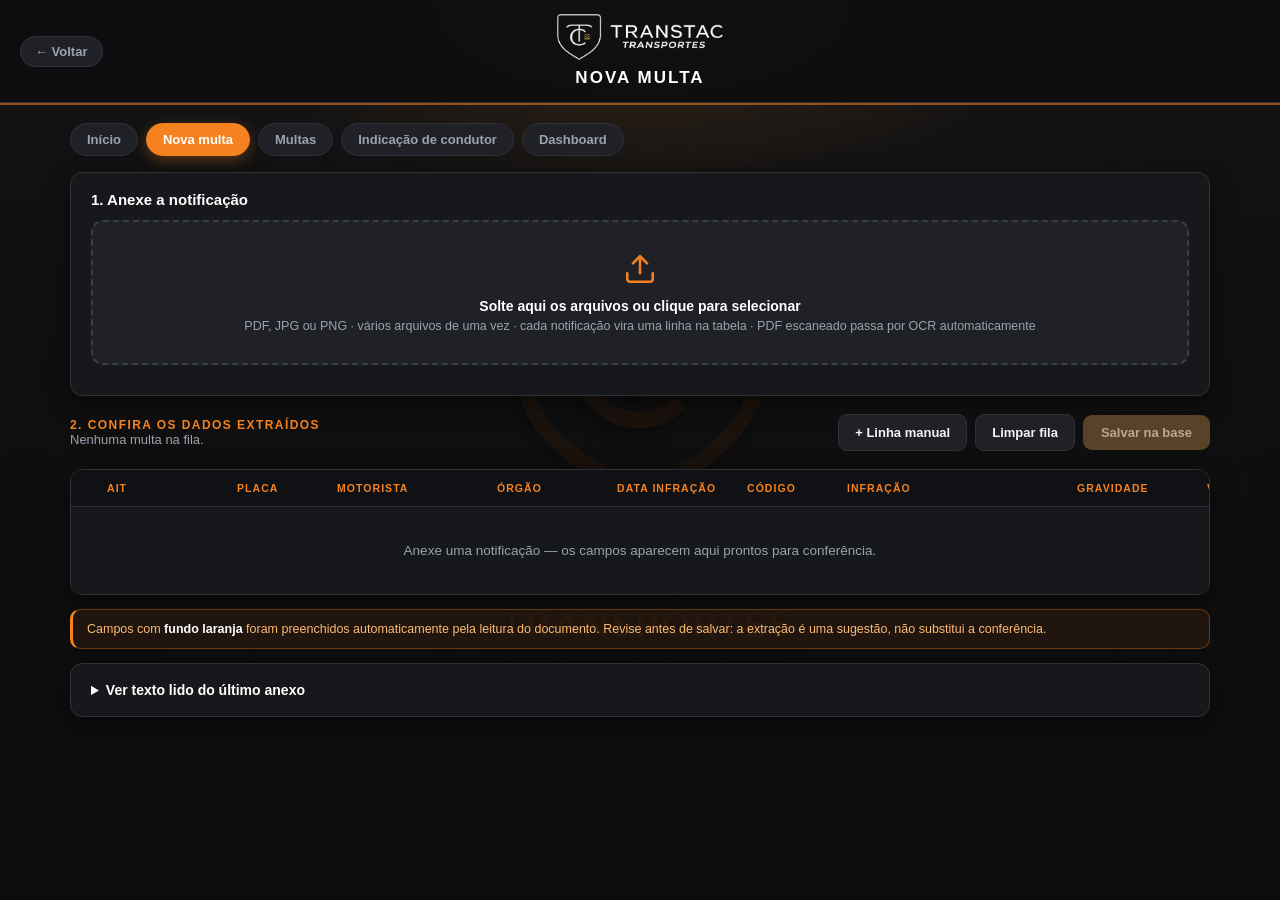
==== commit 1b219c11: "Update cadastro.html" ====
--- a/cadastro.html
+++ b/cadastro.html
@@ -4,7 +4,7 @@
 <meta charset="UTF-8">
 <meta name="viewport" content="width=device-width, initial-scale=1.0">
 <meta name="theme-color" content="#0b0b0c">
-<title>Dashboard de Multas · TRANSTAC</title>
+<title>Nova Multa · TRANSTAC</title>
 <link rel="icon" href="logo-transtac.png">
 <link rel="stylesheet" href="multas.css">
 </head>
@@ -20,152 +20,242 @@
 <main>
   <nav class="subnav" id="subnav"></nav>
 
+  <div class="card" style="margin-top:16px">
+    <div class="route-name">1. Anexe a notificação</div>
+    <div class="dropzone" id="dz">
+      <div class="dz-icon">
+        <svg width="34" height="34" viewBox="0 0 24 24" fill="none" stroke="currentColor" stroke-width="1.8" stroke-linecap="round" stroke-linejoin="round">
+          <path d="M21 15v4a2 2 0 0 1-2 2H5a2 2 0 0 1-2-2v-4"></path>
+          <polyline points="17 8 12 3 7 8"></polyline>
+          <line x1="12" y1="3" x2="12" y2="15"></line>
+        </svg>
+      </div>
+      <div class="dz-main">Solte aqui os arquivos ou clique para selecionar</div>
+      <div class="dz-sub">PDF, JPG ou PNG · vários arquivos de uma vez · cada notificação vira uma linha na tabela · PDF escaneado passa por OCR automaticamente</div>
+      <input type="file" id="fileInput" multiple accept=".pdf,.jpg,.jpeg,.png,image/*,application/pdf">
+    </div>
+    <div class="progress" id="prog" style="display:none"><i></i></div>
+    <div class="meta" id="progTxt"></div>
+    <div class="file-list" id="fileList"></div>
+  </div>
+
   <div class="toolbar">
-    <div class="status" id="resumo">Carregando…</div>
+    <div>
+      <div class="section-title" style="margin:0">2. Confira os dados extraídos</div>
+      <div class="status" id="resumo">Nenhuma multa na fila.</div>
+    </div>
     <div class="row" style="gap:8px">
-      <div class="field sm"><input type="date" id="fde" title="Infração de"></div>
-      <div class="field sm"><input type="date" id="fate" title="Infração até"></div>
-      <button class="ghost-btn" id="btn12m">Últimos 12 meses</button>
-      <button class="reload" id="btnReload">Atualizar</button>
+      <button class="ghost-btn" id="btnLinha">+ Linha manual</button>
+      <button class="ghost-btn" id="btnLimpar">Limpar fila</button>
+      <button class="save-btn" id="btnSalvar" disabled>Salvar na base</button>
     </div>
   </div>
 
-  <div class="kpi-grid" id="kpis"></div>
-
-  <div class="chart-grid">
-    <div class="card">
-      <div class="route-name">Multas por mês</div>
-      <div id="chMes"></div>
-    </div>
-    <div class="card">
-      <div class="route-name">Situação da carteira</div>
-      <div id="chStatus"></div>
-    </div>
-    <div class="card">
-      <div class="route-name">Top motoristas (valor)</div>
-      <div id="chMotorista"></div>
-    </div>
-    <div class="card">
-      <div class="route-name">Top veículos (quantidade)</div>
-      <div id="chPlaca"></div>
-    </div>
-    <div class="card">
-      <div class="route-name">Órgão autuador</div>
-      <div id="chOrgao"></div>
-    </div>
-    <div class="card">
-      <div class="route-name">Infrações mais frequentes</div>
-      <div id="chInfracao"></div>
-    </div>
-  </div>
-
-  <div class="section-title">Vencendo nos próximos 15 dias</div>
   <div class="table-wrap">
-    <table class="data">
-      <thead><tr><th>AIT</th><th>Placa</th><th>Motorista</th><th>Infração</th><th class="num">Valor</th><th>Vencimento</th><th>Prazo</th></tr></thead>
-      <tbody id="tbVenc"></tbody>
+    <table class="data" id="tabela">
+      <thead>
+        <tr>
+          <th style="width:34px"></th>
+          <th style="min-width:130px">AIT</th>
+          <th style="min-width:100px">Placa</th>
+          <th style="min-width:160px">Motorista</th>
+          <th style="min-width:120px">Órgão</th>
+          <th style="min-width:130px">Data infração</th>
+          <th style="min-width:100px">Código</th>
+          <th style="min-width:230px">Infração</th>
+          <th style="min-width:130px">Gravidade</th>
+          <th style="min-width:120px">Valor</th>
+          <th style="min-width:130px">Vencimento</th>
+          <th style="min-width:140px">Prazo indicação</th>
+          <th style="min-width:150px">Status</th>
+          <th style="min-width:110px">Anexo</th>
+        </tr>
+      </thead>
+      <tbody id="tbody"></tbody>
     </table>
-    <div class="empty" id="vazioVenc" style="display:none">Nenhum vencimento nos próximos 15 dias.</div>
-  </div>
+    <div class="empty" id="vazio">Anexe uma notificação — os campos aparecem aqui prontos para conferência.</div>
+  </div>
+
+  <div class="hint">
+    Campos com <b>fundo laranja</b> foram preenchidos automaticamente pela leitura do documento.
+    Revise antes de salvar: a extração é uma sugestão, não substitui a conferência.
+  </div>
+
+  <details class="card" style="margin-top:14px">
+    <summary style="cursor:pointer;font-weight:600;font-size:14px">Ver texto lido do último anexo</summary>
+    <pre id="rawText" style="white-space:pre-wrap;font-size:12px;color:var(--muted);margin:12px 0 0;max-height:280px;overflow:auto"></pre>
+  </details>
 </main>
 
 <script src="app.js"></script>
 <script>
-montarHeader('DASHBOARD DE MULTAS', 'Indicadores da carteira de autuações.', 'index.html');
-montarSubnav('dashboard.html');
-
-let dados = [];
-
-async function carregar() {
-  try { dados = await api('listar'); } catch (e) { toast('Erro: ' + e.message); dados = []; }
+montarHeader('NOVA MULTA', 'Anexe a notificação e confira os dados extraídos.', 'index.html');
+montarSubnav('cadastro.html');
+
+let fila = [];   // linhas em edicao
+let anexos = []; // arquivos processados
+
+const tbody = document.getElementById('tbody');
+const vazio = document.getElementById('vazio');
+const dz = document.getElementById('dz');
+const fileInput = document.getElementById('fileInput');
+const prog = document.getElementById('prog');
+const progTxt = document.getElementById('progTxt');
+
+/* ---------- dropzone ---------- */
+dz.addEventListener('click', () => fileInput.click());
+dz.addEventListener('dragover', e => { e.preventDefault(); dz.classList.add('drag'); });
+dz.addEventListener('dragleave', () => dz.classList.remove('drag'));
+dz.addEventListener('drop', e => {
+  e.preventDefault(); dz.classList.remove('drag');
+  processar(Array.from(e.dataTransfer.files));
+});
+fileInput.addEventListener('change', e => { processar(Array.from(e.target.files)); fileInput.value = ''; });
+
+function lerArquivo(f) {
+  return new Promise((ok, err) => {
+    const r = new FileReader();
+    r.onload = () => ok(r.result);
+    r.onerror = () => err(new Error('Não foi possível ler ' + f.name));
+    r.readAsDataURL(f);
+  });
+}
+function setProgresso(p, txt) {
+  prog.style.display = p === null ? 'none' : 'block';
+  if (p !== null) prog.firstElementChild.style.width = Math.round(p * 100) + '%';
+  progTxt.textContent = txt || '';
+}
+
+async function processar(arquivos) {
+  if (!arquivos.length) return;
+  for (let i = 0; i < arquivos.length; i++) {
+    const f = arquivos[i];
+    const rotulo = '(' + (i + 1) + '/' + arquivos.length + ') ' + f.name;
+    setProgresso(0.05, 'Lendo ' + rotulo + '…');
+    try {
+      const dataUrl = await lerArquivo(f);
+      setProgresso(0.25, 'Extraindo dados de ' + rotulo + '…');
+      const r = await api('ocr', {
+        arquivo: dataUrl, nome: f.name, mime: f.type,
+        onProgress: p => setProgresso(0.25 + p * 0.7, 'Extraindo dados de ' + rotulo + '…')
+      });
+      document.getElementById('rawText').textContent = r.texto || '(sem texto)';
+      const campos = r.campos || {};
+      campos.anexoNome = r.anexoNome || f.name;
+      campos.anexoUrl = r.anexoUrl || '';
+      campos._arquivo = r.anexoUrl ? '' : dataUrl;   // guarda base64 se a API ainda nao salvou
+      addLinha(campos);
+      anexos.push({ nome: f.name, tamanho: f.size });
+      toast('Dados extraídos de ' + f.name);
+    } catch (e) {
+      toast('Falha em ' + f.name + ': ' + e.message, 5000);
+      addLinha({ anexoNome: f.name, _guessed: [] });
+    }
+  }
+  setProgresso(null, '');
+  renderAnexos();
+}
+
+function renderAnexos() {
+  document.getElementById('fileList').innerHTML = anexos.map((a, i) =>
+    '<div class="file-item"><span class="fname">' + esc(a.nome) + '</span>' +
+    '<span class="fsize">' + (a.tamanho / 1024).toFixed(0) + ' KB</span>' +
+    '<button class="fdel" data-i="' + i + '" title="Remover da lista">&times;</button></div>'
+  ).join('');
+  $$('#fileList .fdel').forEach(b => b.onclick = () => { anexos.splice(+b.dataset.i, 1); renderAnexos(); });
+}
+
+/* ---------- tabela ---------- */
+function addLinha(campos) {
+  const base = {
+    id: '', ait: '', placa: '', motorista: '', orgao: '', dataInfracao: '', horaInfracao: '',
+    codigoInfracao: '', descricaoInfracao: '', gravidade: '', pontos: '', valor: '',
+    vencimento: '', prazoIndicacao: '', statusIndicacao: 'NAO_APLICA', status: 'RECEBIDA',
+    local: '', municipio: '', uf: '', observacoes: '', anexoNome: '', anexoUrl: '', _guessed: []
+  };
+  fila.push(Object.assign(base, campos));
   render();
 }
 
-function barras(mapa, formato, limite) {
-  const itens = Object.entries(mapa).sort((a, b) => b[1] - a[1]).slice(0, limite || 8);
-  if (!itens.length) return '<div class="empty" style="padding:14px">Sem dados no período.</div>';
-  const max = Math.max.apply(null, itens.map(i => i[1])) || 1;
-  return itens.map(([k, v]) =>
-    '<div class="bar-row"><div class="bar-label" title="' + esc(k) + '">' + esc(k) + '</div>' +
-    '<div class="bar-track"><div class="bar-fill" style="width:' + Math.max(2, (v / max) * 100) + '%"></div></div>' +
-    '<div class="bar-val">' + (formato === 'brl' ? brl(v) : v) + '</div></div>'
-  ).join('');
+function opt(lista, sel, mapa) {
+  return lista.map(o => {
+    const v = mapa ? o.v : o, t = mapa ? o.label : o;
+    return '<option value="' + esc(v) + '"' + (String(sel) === String(v) ? ' selected' : '') + '>' + esc(t) + '</option>';
+  }).join('');
 }
 
 function render() {
-  const lista = aplicarFiltros(dados, { de: fde.value, ate: fate.value });
-  const totalGeral = lista.reduce((s, m) => s + numero(m.valor), 0);
-  const pagas = lista.filter(m => m.status === 'PAGA');
-  const aPagar = lista.filter(m => m.status === 'A_PAGAR');
-  const vencidas = aPagar.filter(m => { const d = diasAte(m.vencimento); return d !== null && d < 0; });
-  const pontos = lista.filter(m => m.statusIndicacao !== 'ACEITA').reduce((s, m) => s + numero(m.pontos), 0);
-  const ticket = lista.length ? totalGeral / lista.length : 0;
-
-  document.getElementById('resumo').textContent =
-    lista.length + ' multa(s) no período · ' + brl(totalGeral);
-
-  document.getElementById('kpis').innerHTML = [
-    ['accent', 'Total de multas', lista.length, 'ticket médio ' + brl(ticket)],
-    ['warn', 'Valor a pagar', brl(aPagar.reduce((s, m) => s + numero(m.valor), 0)), aPagar.length + ' em aberto'],
-    ['ok', 'Já pago', brl(pagas.reduce((s, m) => s + numero(m.valor), 0)), pagas.length + ' quitada(s)'],
-    ['danger', 'Vencidas', vencidas.length, brl(vencidas.reduce((s, m) => s + numero(m.valor), 0)) + ' em atraso'],
-    ['accent', 'Pontos na empresa', pontos, 'não transferidos ao condutor']
-  ].map(([c, l, v, s]) =>
-    '<div class="kpi ' + c + '"><div class="kpi-label">' + l + '</div><div class="kpi-value">' + v + '</div><div class="kpi-sub">' + s + '</div></div>'
-  ).join('');
-
-  const porMes = {}, porStatus = {}, porMot = {}, porPlaca = {}, porOrgao = {}, porInfr = {};
-  const MES = ['jan', 'fev', 'mar', 'abr', 'mai', 'jun', 'jul', 'ago', 'set', 'out', 'nov', 'dez'];
-  lista.forEach(m => {
-    const d = toDate(m.dataInfracao);
-    if (d) { const k = MES[d.getMonth()] + '/' + String(d.getFullYear()).slice(2); porMes[k] = (porMes[k] || 0) + 1; }
-    const st = statusInfo(m.status).label; porStatus[st] = (porStatus[st] || 0) + 1;
-    const mot = m.motorista || 'Não indicado'; porMot[mot] = (porMot[mot] || 0) + numero(m.valor);
-    if (m.placa) porPlaca[m.placa] = (porPlaca[m.placa] || 0) + 1;
-    const org = m.orgao || 'Não informado'; porOrgao[org] = (porOrgao[org] || 0) + 1;
-    const inf = (m.descricaoInfracao || m.codigoInfracao || 'Não informada').slice(0, 42);
-    porInfr[inf] = (porInfr[inf] || 0) + 1;
+  vazio.style.display = fila.length ? 'none' : 'block';
+  document.getElementById('btnSalvar').disabled = !fila.length;
+  document.getElementById('resumo').textContent = fila.length
+    ? fila.length + ' multa(s) na fila · total ' + brl(fila.reduce((s, m) => s + numero(m.valor), 0))
+    : 'Nenhuma multa na fila.';
+
+  tbody.innerHTML = fila.map((m, i) => {
+    const g = k => (m._guessed || []).includes(k) ? ' class="guessed"' : '';
+    const inp = (k, tipo, extra) => '<input data-i="' + i + '" data-k="' + k + '" type="' + (tipo || 'text') +
+      '" value="' + esc(tipo === 'date' ? iso(m[k]) : m[k]) + '" ' + (extra || '') + '>';
+    return '<tr>' +
+      '<td class="center"><button class="fdel" data-del="' + i + '" title="Remover linha">&times;</button></td>' +
+      '<td' + g('ait') + '>' + inp('ait') + '</td>' +
+      '<td' + g('placa') + '>' + inp('placa', 'text', 'style="text-transform:uppercase"') + '</td>' +
+      '<td>' + inp('motorista') + '</td>' +
+      '<td' + g('orgao') + '><select data-i="' + i + '" data-k="orgao"><option value=""></option>' + opt(ORGAOS, m.orgao) + '</select></td>' +
+      '<td' + g('dataInfracao') + '>' + inp('dataInfracao', 'date') + '</td>' +
+      '<td' + g('codigoInfracao') + '>' + inp('codigoInfracao') + '</td>' +
+      '<td' + g('descricaoInfracao') + '>' + inp('descricaoInfracao') + '</td>' +
+      '<td' + g('gravidade') + '><select data-i="' + i + '" data-k="gravidade"><option value=""></option>' +
+        GRAVIDADES.map(x => '<option value="' + x + '"' + (m.gravidade === x ? ' selected' : '') + '>' + GRAV_LABEL[x] + '</option>').join('') +
+      '</select></td>' +
+      '<td' + g('valor') + '>' + inp('valor', 'number', 'step="0.01" min="0"') + '</td>' +
+      '<td' + g('vencimento') + '>' + inp('vencimento', 'date') + '</td>' +
+      '<td' + g('prazoIndicacao') + '>' + inp('prazoIndicacao', 'date') + '</td>' +
+      '<td><select data-i="' + i + '" data-k="status">' + opt(STATUS, m.status, true) + '</select></td>' +
+      '<td class="mono" style="font-size:12px">' + (m.anexoNome ? esc(m.anexoNome).slice(0, 18) : '—') + '</td>' +
+    '</tr>';
+  }).join('');
+
+  $$('#tbody input, #tbody select').forEach(el => {
+    el.addEventListener('input', () => {
+      const m = fila[+el.dataset.i], k = el.dataset.k;
+      m[k] = el.type === 'date' ? el.value : el.value;
+      if (k === 'placa') m.placa = el.value.toUpperCase().replace(/[^A-Z0-9]/g, '');
+      if (k === 'valor') document.getElementById('resumo').textContent =
+        fila.length + ' multa(s) na fila · total ' + brl(fila.reduce((s, x) => s + numero(x.valor), 0));
+    });
   });
-
-  // mes em ordem cronologica
-  const mesOrd = {};
-  Object.keys(porMes).sort((a, b) => {
-    const pa = a.split('/'), pb = b.split('/');
-    return (+pa[1] - +pb[1]) || (MES.indexOf(pa[0]) - MES.indexOf(pb[0]));
-  }).forEach(k => mesOrd[k] = porMes[k]);
-
-  chMes.innerHTML = barras(mesOrd, null, 12);
-  chStatus.innerHTML = barras(porStatus, null, 8);
-  chMotorista.innerHTML = barras(porMot, 'brl', 8);
-  chPlaca.innerHTML = barras(porPlaca, null, 8);
-  chOrgao.innerHTML = barras(porOrgao, null, 8);
-  chInfracao.innerHTML = barras(porInfr, null, 8);
-
-  const venc = lista.filter(m => {
-    if (['PAGA', 'CANCELADA'].includes(m.status)) return false;
-    const d = diasAte(m.vencimento);
-    return d !== null && d <= 15;
-  }).sort((a, b) => (toDate(a.vencimento) || 0) - (toDate(b.vencimento) || 0));
-
-  document.getElementById('vazioVenc').style.display = venc.length ? 'none' : 'block';
-  document.getElementById('tbVenc').innerHTML = venc.map(m =>
-    '<tr><td class="mono">' + esc(m.ait || '—') + '</td>' +
-    '<td class="mono"><b>' + esc(m.placa || '—') + '</b></td>' +
-    '<td>' + esc(m.motorista || '—') + '</td>' +
-    '<td>' + esc(m.descricaoInfracao || '—').slice(0, 60) + '</td>' +
-    '<td class="num">' + brl(numero(m.valor)) + '</td>' +
-    '<td class="mono">' + br(m.vencimento) + '</td>' +
-    '<td>' + pillPrazo(m.vencimento) + '</td></tr>'
-  ).join('');
-}
-
-btn12m.onclick = () => {
-  const a = new Date(); const d = new Date(a.getFullYear() - 1, a.getMonth(), a.getDate());
-  fde.value = iso(d); fate.value = iso(a); render();
+  $$('#tbody [data-del]').forEach(b => b.onclick = () => { fila.splice(+b.dataset.del, 1); render(); });
+}
+
+/* ---------- acoes ---------- */
+document.getElementById('btnLinha').onclick = () => addLinha({});
+document.getElementById('btnLimpar').onclick = () => {
+  if (fila.length && !confirm('Descartar as ' + fila.length + ' linha(s) da fila?')) return;
+  fila = []; anexos = []; renderAnexos(); render();
 };
-[fde, fate].forEach(el => el.addEventListener('input', render));
-btnReload.onclick = carregar;
-carregar();
+document.getElementById('btnSalvar').onclick = async () => {
+  const faltando = fila.filter(m => !m.placa || !m.dataInfracao);
+  if (faltando.length && !confirm(faltando.length + ' linha(s) sem placa ou data da infração. Salvar assim mesmo?')) return;
+  const btn = document.getElementById('btnSalvar');
+  btn.disabled = true; btn.textContent = 'Salvando…';
+  try {
+    const itens = fila.map(m => {
+      const o = {}; CAMPOS.forEach(k => { if (m[k] !== undefined) o[k] = m[k]; });
+      o.valor = numero(m.valor);
+      o._arquivo = m._arquivo || '';
+      return o;
+    });
+    await api('salvar', { itens });
+    toast('Salvo: ' + itens.length + ' multa(s).');
+    fila = []; anexos = []; renderAnexos(); render();
+  } catch (e) {
+    toast('Erro ao salvar: ' + e.message, 5000);
+  } finally {
+    btn.textContent = 'Salvar na base'; btn.disabled = !fila.length;
+  }
+};
+
+render();
 </script>
 </body>
 </html>
--- a/multas.css
+++ b/multas.css
@@ -1,476 +1,489 @@
 /* ==========================================================
-   TRANSTAC - Controle de Multas
-   Base identica ao shared.css do Portal TRANSTAC + extensoes
+   TRANSTAC — Controle de Multas
+   Identidade visual padrao: preto/cinza + laranja, texto branco
+   (mesmo padrao dos apps Manutencao e Logistica)
    ========================================================== */
 :root {
-  --bg: #0b0b0c;
-  --card: #ffffff;
-  --accent: #f5821f;
+  --bg:          #0b0b0c;
+  --bg-2:        #141416;
+  --panel:       #17181b;
+  --panel-2:     #1f2126;
+  --panel-3:     #26282e;
+  --border:      #2e3138;
+  --border-soft: #24262b;
+  --accent:      #f5821f;
   --accent-dark: #c2590f;
-  --text: #1f2937;
-  --muted: #6b7280;
-  --border: #e5e7eb;
-  --ok: #059669;
-  --warn: #d97706;
-  --danger: #dc2626;
-  --info: #2563eb;
+  --accent-soft: rgba(245,130,31,.14);
+  --text:        #f3f4f6;
+  --muted:       #9aa3af;
+  --ok:          #22c55e;
+  --warn:        #fbbf24;
+  --danger:      #f87171;
+  --info:        #60a5fa;
+  --radius:      12px;
+  --shadow:      0 8px 24px rgba(0,0,0,.45);
 }
 * { box-sizing: border-box; }
+
 body {
   margin: 0;
   font-family: -apple-system, BlinkMacSystemFont, "Segoe UI", Roboto, Arial, sans-serif;
-  background: linear-gradient(180deg, #0b0b0c 0%, #1a1a1a 220px, #f1f5f9 220px);
   color: var(--text);
   min-height: 100vh;
-}
+  background-color: var(--bg);
+  background-image:
+    linear-gradient(180deg, rgba(11,11,12,.86) 0%, rgba(11,11,12,.93) 45%, rgba(11,11,12,.97) 100%),
+    url('fundo-transtac.jpg');
+  background-size: cover, cover;
+  background-position: center center;
+  background-attachment: fixed, fixed;
+  background-repeat: no-repeat;
+}
+body::before {   /* brilho laranja discreto no topo */
+  content: "";
+  position: fixed;
+  top: -180px; left: 50%;
+  width: 900px; height: 380px;
+  transform: translateX(-50%);
+  background: radial-gradient(ellipse at center, rgba(245,130,31,.16), transparent 70%);
+  pointer-events: none;
+  z-index: 0;
+}
+main, header { position: relative; z-index: 1; }
+
+/* ---------------- Barra superior ---------------- */
 header {
-  padding: 32px 20px 16px;
-  max-width: 1180px;
-  margin: 0 auto;
+  background: rgba(13,13,15,.88);
+  backdrop-filter: blur(10px);
+  border-bottom: 1px solid var(--border);
+  box-shadow: 0 2px 0 rgba(245,130,31,.55);
+  padding: 14px 20px;
+  display: grid;
+  grid-template-columns: 1fr auto 1fr;
+  align-items: center;
+  gap: 12px;
+}
+header .top-left  { justify-self: start; }
+header .top-right { justify-self: end; }
+header .top-center {
+  justify-self: center;
   display: flex;
-  justify-content: space-between;
-  align-items: flex-start;
-  gap: 12px;
-  flex-wrap: wrap;
-}
-header h1 { color: #fff; font-size: 22px; margin: 0 0 4px; }
-header p { color: #cbd5e1; margin: 0; font-size: 14px; }
-header a.home-link { color: #fdba74; font-size: 13px; text-decoration: none; }
-header a.home-link:hover { text-decoration: underline; }
-.brand {
-  flex-basis: 100%;
-  display: flex;
+  flex-direction: column;
   align-items: center;
-  gap: 10px;
-  margin-bottom: 6px;
-}
-.brand-mark { width: 28px; height: 33px; flex-shrink: 0; color: var(--accent); }
-.brand-word {
+  gap: 8px;
+  text-align: center;
+}
+header .logo { height: 46px; width: auto; max-width: 220px; display: block; }
+header h1 {
+  color: #fff;
+  font-size: 17px;
   font-weight: 800;
-  font-size: 15px;
-  letter-spacing: 0.07em;
+  letter-spacing: .12em;
+  text-transform: uppercase;
+  margin: 0;
+}
+header h1 b { color: var(--accent); font-weight: 800; }
+header a.home-link {
+  color: var(--muted);
+  font-size: 13px;
+  font-weight: 600;
+  text-decoration: none;
+  border: 1px solid var(--border);
+  background: var(--panel-2);
+  border-radius: 999px;
+  padding: 7px 14px;
+  white-space: nowrap;
+}
+header a.home-link:hover { color: #fff; border-color: var(--accent); background: var(--panel-3); }
+
+/* marca em SVG (fallback quando nao ha logo.png) */
+.brand { display: flex; align-items: center; gap: 10px; }
+.brand-mark { width: 30px; height: 35px; flex-shrink: 0; color: var(--accent); }
+.brand-word { font-weight: 800; font-size: 16px; letter-spacing: .08em; color: #fff; line-height: 1.15; }
+.brand-word small {
+  display: block; font-weight: 600; font-size: 9px;
+  letter-spacing: .22em; color: var(--accent); margin-top: 2px;
+}
+
+main { max-width: 1180px; margin: 0 auto; padding: 0 20px 70px; }
+.narrow { max-width: 960px; }
+
+/* ---------------- Navegacao ---------------- */
+.subnav { display: flex; gap: 8px; flex-wrap: wrap; margin: 20px 0 4px; }
+.subnav a {
+  background: var(--panel-2);
+  border: 1px solid var(--border);
+  border-radius: 999px;
+  padding: 8px 16px;
+  font-size: 13px;
+  text-decoration: none;
+  color: var(--muted);
+  font-weight: 600;
+  transition: .15s ease;
+}
+.subnav a:hover { color: #fff; border-color: #454952; background: var(--panel-3); }
+.subnav a.active {
+  background: var(--accent);
+  border-color: var(--accent);
   color: #fff;
-  line-height: 1.15;
-}
-.brand-word small {
-  display: block;
-  font-weight: 500;
-  font-size: 9px;
-  letter-spacing: 0.2em;
+  box-shadow: 0 4px 14px rgba(245,130,31,.32);
+}
+
+.section-title {
+  font-size: 12px;
+  text-transform: uppercase;
+  letter-spacing: .12em;
   color: var(--accent);
-  margin-top: 2px;
-}
-main { max-width: 1180px; margin: 0 auto; padding: 0 20px 60px; }
-.narrow { max-width: 960px; }
-.toolbar {
-  display: flex;
-  justify-content: space-between;
-  align-items: center;
-  margin: 16px 0;
-  gap: 12px;
-  flex-wrap: wrap;
-}
-.toolbar .status { font-size: 13px; color: var(--muted); }
-button.reload {
-  background: #fff;
-  border: 1px solid var(--border);
-  border-radius: 8px;
-  padding: 8px 14px;
-  font-size: 13px;
-  cursor: pointer;
-  color: var(--text);
-}
-button.reload:hover { background: #f8fafc; }
+  font-weight: 800;
+  margin: 28px 0 12px;
+  display: flex; align-items: center; gap: 10px;
+}
+.section-title::after {
+  content: ""; flex: 1; height: 1px;
+  background: linear-gradient(90deg, var(--border), transparent);
+}
+
+/* ---------------- Cartoes ---------------- */
 .grid { display: grid; gap: 14px; }
 .card {
-  background: var(--card);
-  border: 1px solid var(--border);
-  border-radius: 12px;
-  padding: 16px 18px;
-  box-shadow: 0 1px 2px rgba(0,0,0,0.04);
-}
-.card .route-name {
-  font-weight: 600;
-  font-size: 15px;
-  margin-bottom: 10px;
-  color: #111827;
-}
+  background: var(--panel);
+  border: 1px solid var(--border);
+  border-radius: var(--radius);
+  padding: 18px 20px;
+  box-shadow: var(--shadow);
+}
+.card .route-name { font-weight: 700; font-size: 15px; margin-bottom: 12px; color: #fff; }
+
+.hub-grid { display: grid; grid-template-columns: repeat(auto-fit, minmax(230px, 1fr)); gap: 16px; margin-top: 24px; }
+.hub-card {
+  background: linear-gradient(160deg, var(--panel-2) 0%, var(--panel) 100%);
+  border: 1px solid var(--border);
+  border-radius: 14px;
+  padding: 26px 22px;
+  text-decoration: none;
+  color: var(--text);
+  display: block;
+  position: relative;
+  overflow: hidden;
+  transition: transform .15s ease, box-shadow .15s ease, border-color .15s ease;
+}
+.hub-card::before {
+  content: ""; position: absolute; left: 0; top: 0; bottom: 0; width: 3px;
+  background: var(--accent); opacity: .8;
+}
+.hub-card:hover { transform: translateY(-3px); border-color: var(--accent); box-shadow: 0 12px 28px rgba(0,0,0,.5); }
+.hub-card .tag {
+  display: inline-block; font-size: 10.5px; text-transform: uppercase; letter-spacing: .12em;
+  color: var(--accent); font-weight: 800; margin-bottom: 8px;
+}
+.hub-card h2 { font-size: 18px; margin: 0 0 6px; color: #fff; }
+.hub-card p { font-size: 13.5px; color: var(--muted); margin: 0; line-height: 1.5; }
+
+/* ---------------- Formularios ---------------- */
+.toolbar { display: flex; justify-content: space-between; align-items: center; margin: 18px 0; gap: 12px; flex-wrap: wrap; }
+.toolbar .status { font-size: 13px; color: var(--muted); }
+
 .row { display: flex; gap: 10px; flex-wrap: wrap; align-items: center; }
 .row .field { flex: 1 1 200px; min-width: 160px; }
 .row .field.sm { flex: 1 1 130px; min-width: 120px; }
 .row .field.lg { flex: 1 1 100%; }
 .row label {
-  display: block;
-  font-size: 11px;
-  text-transform: uppercase;
-  letter-spacing: 0.03em;
-  color: var(--muted);
-  margin-bottom: 4px;
-}
-.row input,
-.row select,
-.row textarea {
+  display: block; font-size: 10.5px; text-transform: uppercase; letter-spacing: .1em;
+  color: var(--muted); font-weight: 700; margin-bottom: 5px;
+}
+.row input, .row select, .row textarea {
   width: 100%;
-  padding: 9px 10px;
-  border-radius: 8px;
+  padding: 10px 11px;
+  border-radius: 9px;
   border: 1px solid var(--border);
   font-size: 14px;
-  background: #fff;
+  background: var(--panel-2);
+  color: var(--text);
   font-family: inherit;
 }
 .row textarea { resize: vertical; min-height: 62px; }
-.row input:focus,
-.row select:focus,
-.row textarea:focus { outline: 2px solid var(--accent); outline-offset: 1px; }
+.row input::placeholder, .row textarea::placeholder { color: #6b7280; }
+.row input:focus, .row select:focus, .row textarea:focus {
+  outline: none; border-color: var(--accent); box-shadow: 0 0 0 3px var(--accent-soft); background: var(--panel-3);
+}
+.row select option { background: var(--panel-2); color: var(--text); }
+input[type=date] { color-scheme: dark; }
+
 .save-btn {
-  background: var(--accent);
-  color: #fff;
-  border: none;
-  border-radius: 8px;
-  padding: 10px 16px;
-  font-size: 13px;
-  font-weight: 600;
-  cursor: pointer;
-  white-space: nowrap;
+  background: var(--accent); color: #fff; border: none; border-radius: 9px;
+  padding: 10px 18px; font-size: 13px; font-weight: 700; cursor: pointer; white-space: nowrap;
+  box-shadow: 0 4px 14px rgba(245,130,31,.3);
 }
 .save-btn:hover { background: var(--accent-dark); }
-.save-btn:disabled { background: #fbc79a; cursor: default; }
-.ghost-btn {
-  background: #fff;
-  color: var(--text);
-  border: 1px solid var(--border);
-  border-radius: 8px;
-  padding: 10px 16px;
-  font-size: 13px;
-  font-weight: 600;
-  cursor: pointer;
-}
-.ghost-btn:hover { background: #f8fafc; }
+.save-btn:disabled { background: #5a4229; color: #b9a894; box-shadow: none; cursor: default; }
+.ghost-btn, button.reload {
+  background: var(--panel-2); color: var(--text); border: 1px solid var(--border);
+  border-radius: 9px; padding: 10px 16px; font-size: 13px; font-weight: 600; cursor: pointer;
+  font-family: inherit;
+}
+.ghost-btn:hover, button.reload:hover { background: var(--panel-3); border-color: var(--accent); }
+
 .meta { font-size: 11.5px; color: var(--muted); margin-top: 8px; }
 .meta.saved { color: var(--ok); }
+
 .toast {
-  position: fixed;
-  bottom: 20px;
-  left: 50%;
-  transform: translateX(-50%);
-  background: #111827;
-  color: #fff;
-  padding: 10px 18px;
-  border-radius: 8px;
-  font-size: 13px;
-  opacity: 0;
-  pointer-events: none;
-  transition: opacity 0.25s ease;
-  z-index: 60;
+  position: fixed; bottom: 22px; left: 50%; transform: translateX(-50%);
+  background: var(--panel-3); color: #fff; border: 1px solid var(--accent);
+  padding: 11px 20px; border-radius: 10px; font-size: 13px;
+  opacity: 0; pointer-events: none; transition: opacity .25s ease; z-index: 60;
+  box-shadow: var(--shadow);
 }
 .toast.show { opacity: 1; }
 
-/* Hub page */
-.hub-grid {
-  display: grid;
-  grid-template-columns: repeat(auto-fit, minmax(220px, 1fr));
-  gap: 16px;
-  margin-top: 24px;
-}
-.hub-card {
-  background: #fff;
-  border: 1px solid var(--border);
-  border-radius: 14px;
-  padding: 28px 22px;
-  text-decoration: none;
-  color: var(--text);
-  display: block;
-  transition: transform 0.15s ease, box-shadow 0.15s ease;
-}
-.hub-card:hover { transform: translateY(-2px); box-shadow: 0 8px 20px rgba(0,0,0,0.08); }
-.hub-card .tag {
-  display: inline-block;
-  font-size: 11px;
-  text-transform: uppercase;
-  letter-spacing: 0.04em;
-  color: var(--accent);
-  font-weight: 700;
-  margin-bottom: 8px;
-}
-.hub-card h2 { font-size: 18px; margin: 0 0 6px; }
-.hub-card p { font-size: 13.5px; color: var(--muted); margin: 0; }
-
-/* ============ Extensoes do modulo de MULTAS ============ */
-
-.subnav {
-  display: flex;
-  gap: 6px;
-  flex-wrap: wrap;
-  margin: 18px 0 4px;
-}
-.subnav a {
-  background: rgba(255,255,255,0.9);
-  border: 1px solid var(--border);
-  border-radius: 999px;
-  padding: 7px 14px;
-  font-size: 13px;
-  text-decoration: none;
-  color: var(--text);
-  font-weight: 500;
-}
-.subnav a:hover { background: #fff; border-color: #cbd5e1; }
-.subnav a.active {
-  background: var(--accent);
-  border-color: var(--accent);
-  color: #fff;
-  font-weight: 600;
-}
-
-.section-title {
-  font-size: 13px;
-  text-transform: uppercase;
-  letter-spacing: 0.05em;
-  color: var(--muted);
-  font-weight: 700;
-  margin: 26px 0 10px;
-}
-
-/* Dropzone de anexo */
+/* ---------------- Upload ---------------- */
 .dropzone {
-  border: 2px dashed #cbd5e1;
+  border: 2px dashed #3a3e46;
   border-radius: 12px;
-  background: #f8fafc;
-  padding: 28px 20px;
+  background: var(--panel-2);
+  padding: 30px 20px;
   text-align: center;
   cursor: pointer;
   transition: border-color .15s ease, background .15s ease;
 }
-.dropzone:hover, .dropzone.drag {
-  border-color: var(--accent);
-  background: #fff7ed;
-}
+.dropzone:hover, .dropzone.drag { border-color: var(--accent); background: rgba(245,130,31,.07); }
 .dropzone .dz-icon { color: var(--accent); margin-bottom: 8px; }
-.dropzone .dz-main { font-weight: 600; font-size: 14px; }
-.dropzone .dz-sub { font-size: 12.5px; color: var(--muted); margin-top: 4px; }
+.dropzone .dz-main { font-weight: 700; font-size: 14px; color: #fff; }
+.dropzone .dz-sub { font-size: 12.5px; color: var(--muted); margin-top: 5px; }
 .dropzone input[type=file] { display: none; }
 
 .file-list { margin-top: 12px; display: grid; gap: 8px; }
 .file-item {
-  display: flex;
-  align-items: center;
-  gap: 10px;
-  border: 1px solid var(--border);
-  border-radius: 10px;
-  padding: 9px 12px;
-  font-size: 13px;
-  background: #fff;
+  display: flex; align-items: center; gap: 10px;
+  border: 1px solid var(--border); border-radius: 10px;
+  padding: 10px 12px; font-size: 13px; background: var(--panel-2);
 }
 .file-item .fname { flex: 1; overflow: hidden; text-overflow: ellipsis; white-space: nowrap; }
 .file-item .fsize { color: var(--muted); font-size: 12px; }
-.file-item .fdel {
-  border: none; background: none; color: var(--muted);
-  cursor: pointer; font-size: 16px; line-height: 1;
-}
+.file-item .fdel { border: none; background: none; color: var(--muted); cursor: pointer; font-size: 17px; line-height: 1; }
 .file-item .fdel:hover { color: var(--danger); }
 
-.progress {
-  height: 6px;
-  background: #e5e7eb;
-  border-radius: 999px;
-  overflow: hidden;
-  margin-top: 12px;
-}
+.progress { height: 6px; background: var(--panel-3); border-radius: 999px; overflow: hidden; margin-top: 12px; }
 .progress > i {
-  display: block;
-  height: 100%;
-  width: 0;
-  background: var(--accent);
+  display: block; height: 100%; width: 0;
+  background: linear-gradient(90deg, var(--accent-dark), var(--accent));
   transition: width .3s ease;
 }
 
-/* Tabelas */
+/* ---------------- Tabelas ---------------- */
 .table-wrap {
-  background: #fff;
-  border: 1px solid var(--border);
-  border-radius: 12px;
+  background: var(--panel);
+  border: 1px solid var(--border);
+  border-radius: var(--radius);
   overflow: auto;
-  box-shadow: 0 1px 2px rgba(0,0,0,0.04);
-}
-table.data {
-  width: 100%;
-  border-collapse: collapse;
-  font-size: 13px;
-  min-width: 860px;
-}
+  box-shadow: var(--shadow);
+}
+table.data { width: 100%; border-collapse: collapse; font-size: 13px; min-width: 860px; color: var(--text); }
 table.data thead th {
-  position: sticky;
-  top: 0;
-  background: #f8fafc;
+  position: sticky; top: 0;
+  background: #101114;
   text-align: left;
-  font-size: 11px;
-  text-transform: uppercase;
-  letter-spacing: 0.04em;
-  color: var(--muted);
-  font-weight: 700;
-  padding: 10px 12px;
-  border-bottom: 1px solid var(--border);
-  white-space: nowrap;
-}
-table.data tbody td {
-  padding: 10px 12px;
-  border-bottom: 1px solid #f1f5f9;
-  vertical-align: middle;
-}
-table.data tbody tr:hover { background: #fffaf5; }
+  font-size: 10.5px; text-transform: uppercase; letter-spacing: .1em;
+  color: var(--accent); font-weight: 800;
+  padding: 12px; border-bottom: 1px solid var(--border); white-space: nowrap;
+}
+table.data tbody td { padding: 10px 12px; border-bottom: 1px solid var(--border-soft); vertical-align: middle; }
+table.data tbody tr:hover { background: rgba(245,130,31,.06); }
 table.data tbody tr:last-child td { border-bottom: none; }
 table.data td.num { text-align: right; font-variant-numeric: tabular-nums; white-space: nowrap; }
 table.data td.center { text-align: center; }
-table.data .mono { font-variant-numeric: tabular-nums; }
+table.data .mono { font-variant-numeric: tabular-nums; color: var(--muted); }
 table.data input, table.data select {
-  width: 100%;
-  padding: 6px 8px;
-  border: 1px solid transparent;
-  border-radius: 6px;
-  font-size: 13px;
-  background: transparent;
-  font-family: inherit;
-  color: inherit;
-}
-table.data input:hover, table.data select:hover { border-color: var(--border); background: #fff; }
+  width: 100%; padding: 6px 8px; border: 1px solid transparent; border-radius: 6px;
+  font-size: 13px; background: transparent; font-family: inherit; color: var(--text);
+}
+table.data input:hover, table.data select:hover { border-color: var(--border); background: var(--panel-2); }
 table.data input:focus, table.data select:focus {
-  outline: 2px solid var(--accent);
-  outline-offset: 0;
-  background: #fff;
-}
-table.data td.guessed input { background: #fff7ed; border-color: #fed7aa; }
-
-.empty {
-  padding: 34px 20px;
-  text-align: center;
-  color: var(--muted);
-  font-size: 13.5px;
-}
-
-/* Badges de status */
+  outline: none; border-color: var(--accent); box-shadow: 0 0 0 2px var(--accent-soft); background: var(--panel-2);
+}
+table.data select option { background: var(--panel-2); color: var(--text); }
+table.data td.guessed input { background: rgba(245,130,31,.12); border-color: rgba(245,130,31,.45); }
+table.data .fdel { border: none; background: none; color: var(--muted); cursor: pointer; font-size: 17px; line-height: 1; }
+table.data .fdel:hover { color: var(--danger); }
+
+.empty { padding: 36px 20px; text-align: center; color: var(--muted); font-size: 13.5px; }
+
+/* ---------------- Badges ---------------- */
 .badge {
-  display: inline-block;
-  padding: 3px 9px;
-  border-radius: 999px;
-  font-size: 11px;
-  font-weight: 700;
-  letter-spacing: 0.02em;
-  white-space: nowrap;
-  border: 1px solid transparent;
-}
-.badge.recebida   { background:#eff6ff; color:#1d4ed8; border-color:#bfdbfe; }
-.badge.indicacao  { background:#f5f3ff; color:#6d28d9; border-color:#ddd6fe; }
-.badge.recurso    { background:#fefce8; color:#a16207; border-color:#fde68a; }
-.badge.apagar     { background:#fff7ed; color:#c2410c; border-color:#fed7aa; }
-.badge.paga       { background:#ecfdf5; color:#047857; border-color:#a7f3d0; }
-.badge.cancelada  { background:#f3f4f6; color:#4b5563; border-color:#e5e7eb; }
-.badge.vencida    { background:#fef2f2; color:#b91c1c; border-color:#fecaca; }
-.badge.leve       { background:#ecfdf5; color:#047857; border-color:#a7f3d0; }
-.badge.media      { background:#fefce8; color:#a16207; border-color:#fde68a; }
-.badge.grave      { background:#fff7ed; color:#c2410c; border-color:#fed7aa; }
-.badge.gravissima { background:#fef2f2; color:#b91c1c; border-color:#fecaca; }
-
-.pill-prazo { font-size: 12px; font-weight: 600; white-space: nowrap; }
+  display: inline-block; padding: 3px 10px; border-radius: 999px;
+  font-size: 10.5px; font-weight: 800; letter-spacing: .04em; white-space: nowrap;
+  border: 1px solid transparent; text-transform: uppercase;
+}
+.badge.recebida   { background: rgba(96,165,250,.14); color: #93c5fd; border-color: rgba(96,165,250,.4); }
+.badge.indicacao  { background: rgba(167,139,250,.14); color: #c4b5fd; border-color: rgba(167,139,250,.4); }
+.badge.recurso    { background: rgba(251,191,36,.14); color: #fcd34d; border-color: rgba(251,191,36,.4); }
+.badge.apagar     { background: rgba(245,130,31,.16); color: #fdba74; border-color: rgba(245,130,31,.45); }
+.badge.paga       { background: rgba(34,197,94,.14); color: #86efac; border-color: rgba(34,197,94,.4); }
+.badge.cancelada  { background: rgba(148,163,184,.12); color: #cbd5e1; border-color: rgba(148,163,184,.35); }
+.badge.vencida    { background: rgba(248,113,113,.16); color: #fca5a5; border-color: rgba(248,113,113,.45); }
+.badge.leve       { background: rgba(34,197,94,.14); color: #86efac; border-color: rgba(34,197,94,.4); }
+.badge.media      { background: rgba(251,191,36,.14); color: #fcd34d; border-color: rgba(251,191,36,.4); }
+.badge.grave      { background: rgba(245,130,31,.16); color: #fdba74; border-color: rgba(245,130,31,.45); }
+.badge.gravissima { background: rgba(248,113,113,.16); color: #fca5a5; border-color: rgba(248,113,113,.45); }
+
+.pill-prazo { font-size: 12px; font-weight: 700; white-space: nowrap; color: var(--muted); }
 .pill-prazo.ok { color: var(--ok); }
 .pill-prazo.warn { color: var(--warn); }
 .pill-prazo.late { color: var(--danger); }
 
-/* KPIs */
-.kpi-grid {
-  display: grid;
-  grid-template-columns: repeat(auto-fit, minmax(190px, 1fr));
-  gap: 14px;
-  margin-top: 8px;
-}
+/* ---------------- KPIs e graficos ---------------- */
+.kpi-grid { display: grid; grid-template-columns: repeat(auto-fit, minmax(200px, 1fr)); gap: 14px; margin-top: 8px; }
 .kpi {
-  background: #fff;
-  border: 1px solid var(--border);
-  border-radius: 12px;
+  background: linear-gradient(160deg, var(--panel-2) 0%, var(--panel) 100%);
+  border: 1px solid var(--border);
+  border-radius: var(--radius);
   padding: 16px 18px;
-  box-shadow: 0 1px 2px rgba(0,0,0,0.04);
-}
-.kpi .kpi-label {
-  font-size: 11px;
-  text-transform: uppercase;
-  letter-spacing: 0.04em;
-  color: var(--muted);
-  font-weight: 700;
-}
-.kpi .kpi-value {
-  font-size: 26px;
-  font-weight: 800;
-  margin-top: 6px;
-  color: #111827;
-  font-variant-numeric: tabular-nums;
-}
-.kpi .kpi-sub { font-size: 12px; color: var(--muted); margin-top: 2px; }
-.kpi.accent { border-left: 4px solid var(--accent); }
-.kpi.danger { border-left: 4px solid var(--danger); }
-.kpi.ok { border-left: 4px solid var(--ok); }
-.kpi.warn { border-left: 4px solid var(--warn); }
-
-.chart-grid {
-  display: grid;
-  grid-template-columns: repeat(auto-fit, minmax(320px, 1fr));
-  gap: 14px;
-  margin-top: 14px;
-}
+  box-shadow: var(--shadow);
+  border-left: 4px solid var(--border);
+}
+.kpi .kpi-label { font-size: 10.5px; text-transform: uppercase; letter-spacing: .1em; color: var(--muted); font-weight: 800; }
+.kpi .kpi-value { font-size: 27px; font-weight: 800; margin-top: 6px; color: #fff; font-variant-numeric: tabular-nums; }
+.kpi .kpi-sub { font-size: 12px; color: var(--muted); margin-top: 3px; }
+.kpi.accent { border-left-color: var(--accent); }
+.kpi.accent .kpi-value { color: var(--accent); }
+.kpi.danger { border-left-color: var(--danger); }
+.kpi.danger .kpi-value { color: #fca5a5; }
+.kpi.ok { border-left-color: var(--ok); }
+.kpi.warn { border-left-color: var(--warn); }
+
+.chart-grid { display: grid; grid-template-columns: repeat(auto-fit, minmax(320px, 1fr)); gap: 14px; margin-top: 14px; }
 .bar-row {
-  display: grid;
-  grid-template-columns: 150px 1fr 78px;
-  gap: 10px;
-  align-items: center;
-  font-size: 13px;
-  margin-bottom: 9px;
-}
-.bar-row .bar-track { background: #f1f5f9; border-radius: 999px; height: 10px; overflow: hidden; }
-.bar-row .bar-fill { height: 100%; background: var(--accent); border-radius: 999px; }
+  display: grid; grid-template-columns: 150px 1fr 78px; gap: 10px;
+  align-items: center; font-size: 13px; margin-bottom: 9px;
+}
+.bar-row .bar-track { background: var(--panel-3); border-radius: 999px; height: 10px; overflow: hidden; }
+.bar-row .bar-fill { height: 100%; background: linear-gradient(90deg, var(--accent-dark), var(--accent)); border-radius: 999px; }
 .bar-row .bar-val { text-align: right; font-variant-numeric: tabular-nums; color: var(--muted); }
-.bar-row .bar-label { overflow: hidden; text-overflow: ellipsis; white-space: nowrap; }
-
-/* Modal */
+.bar-row .bar-label { overflow: hidden; text-overflow: ellipsis; white-space: nowrap; color: var(--text); }
+
+/* ---------------- Modal ---------------- */
 .modal-backdrop {
-  position: fixed; inset: 0;
-  background: rgba(15,23,42,0.5);
-  display: none;
-  align-items: flex-start;
-  justify-content: center;
-  padding: 40px 16px;
-  overflow: auto;
-  z-index: 50;
+  position: fixed; inset: 0; background: rgba(0,0,0,.72);
+  backdrop-filter: blur(3px);
+  display: none; align-items: flex-start; justify-content: center;
+  padding: 40px 16px; overflow: auto; z-index: 50;
 }
 .modal-backdrop.show { display: flex; }
 .modal {
-  background: #fff;
-  border-radius: 14px;
-  width: 100%;
-  max-width: 760px;
-  padding: 22px;
-  box-shadow: 0 20px 50px rgba(0,0,0,0.25);
-}
-.modal h3 { margin: 0 0 4px; font-size: 17px; }
-.modal .modal-sub { color: var(--muted); font-size: 13px; margin: 0 0 14px; }
-.modal-actions { display: flex; justify-content: flex-end; gap: 8px; margin-top: 18px; }
-
+  background: var(--panel);
+  border: 1px solid var(--border);
+  border-top: 3px solid var(--accent);
+  border-radius: 14px; width: 100%; max-width: 760px; padding: 24px;
+  box-shadow: 0 24px 60px rgba(0,0,0,.7);
+}
+.modal h3 { margin: 0 0 4px; font-size: 17px; color: #fff; }
+.modal .modal-sub { color: var(--muted); font-size: 13px; margin: 0 0 16px; }
+.modal-actions { display: flex; justify-content: flex-end; gap: 8px; margin-top: 20px; }
+
+/* ---------------- Diversos ---------------- */
 .hint {
-  background: #fff7ed;
-  border: 1px solid #fed7aa;
-  color: #9a3412;
-  border-radius: 10px;
-  padding: 10px 13px;
-  font-size: 12.5px;
-  margin-top: 12px;
-}
-.hint b { font-weight: 700; }
-
-.linkish {
-  color: var(--accent-dark);
-  text-decoration: none;
-  font-weight: 600;
-  font-size: 12.5px;
-}
+  background: rgba(245,130,31,.08);
+  border: 1px solid rgba(245,130,31,.35);
+  border-left: 3px solid var(--accent);
+  color: #fdba74;
+  border-radius: 10px; padding: 12px 14px; font-size: 12.5px; margin-top: 14px;
+}
+.hint b { font-weight: 800; color: #fff; }
+
+.linkish { color: var(--accent); text-decoration: none; font-weight: 700; font-size: 12.5px; }
 .linkish:hover { text-decoration: underline; }
 
-@media (max-width: 640px) {
-  header h1 { font-size: 19px; }
+details.card summary { color: #fff; }
+details.card pre { color: var(--muted) !important; }
+
+::-webkit-scrollbar { width: 10px; height: 10px; }
+::-webkit-scrollbar-track { background: var(--bg-2); }
+::-webkit-scrollbar-thumb { background: #3a3e46; border-radius: 999px; }
+::-webkit-scrollbar-thumb:hover { background: var(--accent); }
+
+:focus-visible { outline: 2px solid var(--accent); outline-offset: 2px; }
+
+@media (prefers-reduced-motion: reduce) {
+  * { transition: none !important; animation: none !important; }
+}
+@media (max-width: 720px) {
+  header { grid-template-columns: 1fr; gap: 10px; }
+  header .top-left, header .top-right { justify-self: center; }
+  header h1 { font-size: 15px; }
+  header .logo { height: 40px; }
   .bar-row { grid-template-columns: 108px 1fr 66px; }
 }
+
+/* ==========================================================
+   Splash de carregamento (padrao do app geral TRANSTAC)
+   ========================================================== */
+#splash {
+  position: fixed;
+  inset: 0;
+  z-index: 9999;
+  display: flex;
+  flex-direction: column;
+  align-items: center;
+  justify-content: center;
+  gap: 26px;
+  background-color: var(--bg);
+  background-image:
+    linear-gradient(180deg, rgba(11,11,12,.90) 0%, rgba(11,11,12,.96) 100%),
+    url('fundo-transtac.jpg');
+  background-size: cover;
+  background-position: center center;
+  transition: opacity .45s ease, visibility .45s ease;
+}
+#splash::before {
+  content: "";
+  position: absolute;
+  width: 620px; height: 620px;
+  border-radius: 50%;
+  background: radial-gradient(circle, rgba(245,130,31,.20), transparent 62%);
+  animation: splashPulse 2.4s ease-in-out infinite;
+}
+#splash.hide { opacity: 0; visibility: hidden; }
+
+#splash .splash-logo {
+  position: relative;
+  width: min(280px, 62vw);
+  height: auto;
+  opacity: 0;
+  transform: translateY(10px) scale(.96);
+  animation: splashIn .7s cubic-bezier(.2,.8,.25,1) forwards;
+  filter: drop-shadow(0 8px 26px rgba(0,0,0,.6));
+}
+#splash .splash-bar {
+  position: relative;
+  width: min(230px, 52vw);
+  height: 3px;
+  border-radius: 999px;
+  background: rgba(255,255,255,.09);
+  overflow: hidden;
+}
+#splash .splash-bar i {
+  position: absolute;
+  top: 0; left: -40%;
+  width: 40%; height: 100%;
+  border-radius: 999px;
+  background: linear-gradient(90deg, transparent, var(--accent), transparent);
+  animation: splashSlide 1.15s ease-in-out infinite;
+}
+#splash .splash-txt {
+  position: relative;
+  font-size: 10.5px;
+  letter-spacing: .28em;
+  text-transform: uppercase;
+  font-weight: 700;
+  color: var(--muted);
+  opacity: 0;
+  animation: splashIn .7s ease .25s forwards;
+}
+
+@keyframes splashIn  { to { opacity: 1; transform: translateY(0) scale(1); } }
+@keyframes splashSlide { 0% { left: -40%; } 100% { left: 100%; } }
+@keyframes splashPulse { 0%,100% { transform: scale(.9); opacity: .55; } 50% { transform: scale(1.06); opacity: 1; } }
+
+@media (prefers-reduced-motion: reduce) {
+  #splash::before, #splash .splash-bar i { animation: none; }
+  #splash .splash-logo, #splash .splash-txt { opacity: 1; transform: none; animation: none; }
+}
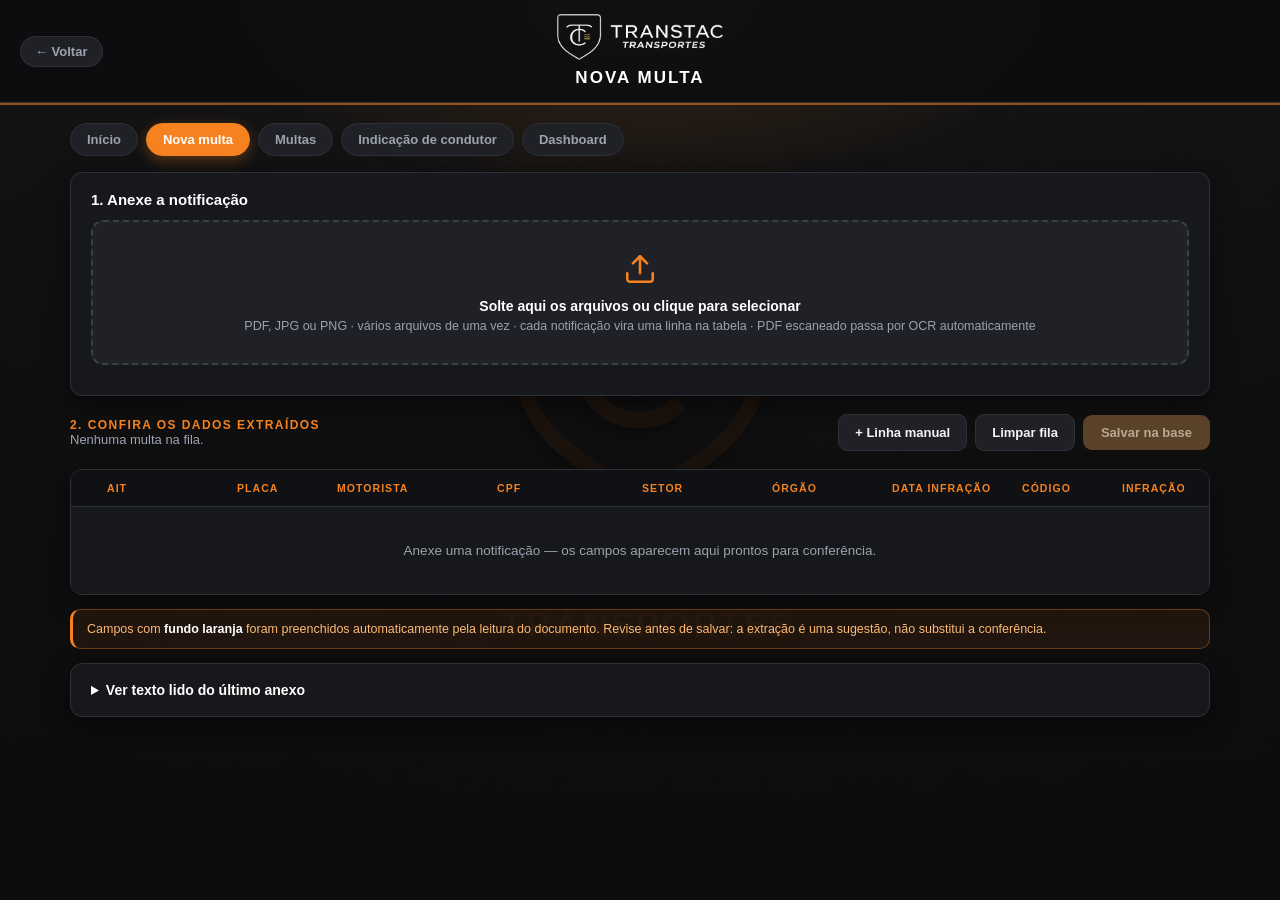
==== commit 37db1126: "Add files via upload" ====
--- a/cadastro.html
+++ b/cadastro.html
@@ -1,4 +1,5 @@
 <!DOCTYPE html>
+<!-- TRANSTAC MULTAS | build v9-2026-08-17 | pagina=cadastro -->
 <html lang="pt-BR">
 <head>
 <meta charset="UTF-8">
@@ -6,7 +7,7 @@
 <meta name="theme-color" content="#0b0b0c">
 <title>Nova Multa · TRANSTAC</title>
 <link rel="icon" href="logo-transtac.png">
-<link rel="stylesheet" href="multas.css">
+<link rel="stylesheet" href="multas.css?v=9">
 </head>
 <body>
 <div id="splash">
@@ -59,6 +60,8 @@
           <th style="min-width:130px">AIT</th>
           <th style="min-width:100px">Placa</th>
           <th style="min-width:160px">Motorista</th>
+          <th style="min-width:145px">CPF</th>
+          <th style="min-width:130px">Setor</th>
           <th style="min-width:120px">Órgão</th>
           <th style="min-width:130px">Data infração</th>
           <th style="min-width:100px">Código</th>
@@ -87,7 +90,8 @@
   </details>
 </main>
 
-<script src="app.js"></script>
+<datalist id="listaMotoristas"></datalist>
+<script src="app.js?v=10"></script>
 <script>
 montarHeader('NOVA MULTA', 'Anexe a notificação e confira os dados extraídos.', 'index.html');
 montarSubnav('cadastro.html');
@@ -135,15 +139,15 @@
     try {
       const dataUrl = await lerArquivo(f);
       setProgresso(0.25, 'Extraindo dados de ' + rotulo + '…');
-      const r = await api('ocr', {
-        arquivo: dataUrl, nome: f.name, mime: f.type,
-        onProgress: p => setProgresso(0.25 + p * 0.7, 'Extraindo dados de ' + rotulo + '…')
-      });
-      document.getElementById('rawText').textContent = r.texto || '(sem texto)';
-      const campos = r.campos || {};
-      campos.anexoNome = r.anexoNome || f.name;
-      campos.anexoUrl = r.anexoUrl || '';
-      campos._arquivo = r.anexoUrl ? '' : dataUrl;   // guarda base64 se a API ainda nao salvou
+      // A leitura do PDF/imagem roda sempre no navegador (pdf.js + OCR).
+      // O arquivo em si sobe para o Drive junto com o "Salvar na base".
+      const texto = await ocrLocal(dataUrl, f.name, f.type,
+        p => setProgresso(0.25 + p * 0.7, 'Extraindo dados de ' + rotulo + '…'));
+      document.getElementById('rawText').textContent = texto || '(sem texto)';
+      const campos = completarMotorista(parseMulta(texto));
+      campos.anexoNome = f.name;
+      campos.anexoUrl = '';
+      campos._arquivo = dataUrl;   // base64 enviado a API no salvamento
       addLinha(campos);
       anexos.push({ nome: f.name, tamanho: f.size });
       toast('Dados extraídos de ' + f.name);
@@ -168,7 +172,7 @@
 /* ---------- tabela ---------- */
 function addLinha(campos) {
   const base = {
-    id: '', ait: '', placa: '', motorista: '', orgao: '', dataInfracao: '', horaInfracao: '',
+    id: '', ait: '', placa: '', motorista: '', cpf: '', setor: '', orgao: '', dataInfracao: '', horaInfracao: '',
     codigoInfracao: '', descricaoInfracao: '', gravidade: '', pontos: '', valor: '',
     vencimento: '', prazoIndicacao: '', statusIndicacao: 'NAO_APLICA', status: 'RECEBIDA',
     local: '', municipio: '', uf: '', observacoes: '', anexoNome: '', anexoUrl: '', _guessed: []
@@ -199,7 +203,9 @@
       '<td class="center"><button class="fdel" data-del="' + i + '" title="Remover linha">&times;</button></td>' +
       '<td' + g('ait') + '>' + inp('ait') + '</td>' +
       '<td' + g('placa') + '>' + inp('placa', 'text', 'style="text-transform:uppercase"') + '</td>' +
-      '<td>' + inp('motorista') + '</td>' +
+      '<td' + g('motorista') + '>' + inp('motorista', 'text', 'list="listaMotoristas"') + '</td>' +
+      '<td>' + inp('cpf', 'text', 'inputmode="numeric" placeholder="000.000.000-00"') + '</td>' +
+      '<td>' + inp('setor') + '</td>' +
       '<td' + g('orgao') + '><select data-i="' + i + '" data-k="orgao"><option value=""></option>' + opt(ORGAOS, m.orgao) + '</select></td>' +
       '<td' + g('dataInfracao') + '>' + inp('dataInfracao', 'date') + '</td>' +
       '<td' + g('codigoInfracao') + '>' + inp('codigoInfracao') + '</td>' +
@@ -219,7 +225,18 @@
     el.addEventListener('input', () => {
       const m = fila[+el.dataset.i], k = el.dataset.k;
       m[k] = el.type === 'date' ? el.value : el.value;
-      if (k === 'placa') m.placa = el.value.toUpperCase().replace(/[^A-Z0-9]/g, '');
+      if (k === 'placa') {
+        m.placa = el.value.toUpperCase().replace(/[^A-Z0-9]/g, '');
+        if (!m.motorista) {
+          const auto = motoristaDaPlaca(m.placa);
+          if (auto) {
+            m.motorista = auto;
+            const campo = document.querySelector('#tbody input[data-i="' + el.dataset.i + '"][data-k="motorista"]');
+            if (campo) campo.value = auto;
+          }
+        }
+      }
+      if (k === 'motorista') lembrarMotorista(m.placa, el.value);
       if (k === 'valor') document.getElementById('resumo').textContent =
         fila.length + ' multa(s) na fila · total ' + brl(fila.reduce((s, x) => s + numero(x.valor), 0));
     });
@@ -243,8 +260,9 @@
       const o = {}; CAMPOS.forEach(k => { if (m[k] !== undefined) o[k] = m[k]; });
       o.valor = numero(m.valor);
       o._arquivo = m._arquivo || '';
-      return o;
+      return sincronizarStatusIndicacao(o);
     });
+    fila.forEach(m => lembrarMotorista(m.placa, m.motorista));
     await api('salvar', { itens });
     toast('Salvo: ' + itens.length + ' multa(s).');
     fila = []; anexos = []; renderAnexos(); render();
@@ -255,6 +273,14 @@
   }
 };
 
+function atualizarListaMotoristas() {
+  const nomes = Array.from(new Set(Object.values(vinculosPlaca()))).sort();
+  document.getElementById('listaMotoristas').innerHTML =
+    nomes.map(n => '<option value="' + esc(n) + '">').join('');
+}
+atualizarListaMotoristas();
+sincronizarMotoristas().then(atualizarListaMotoristas);
+
 render();
 </script>
 </body>
